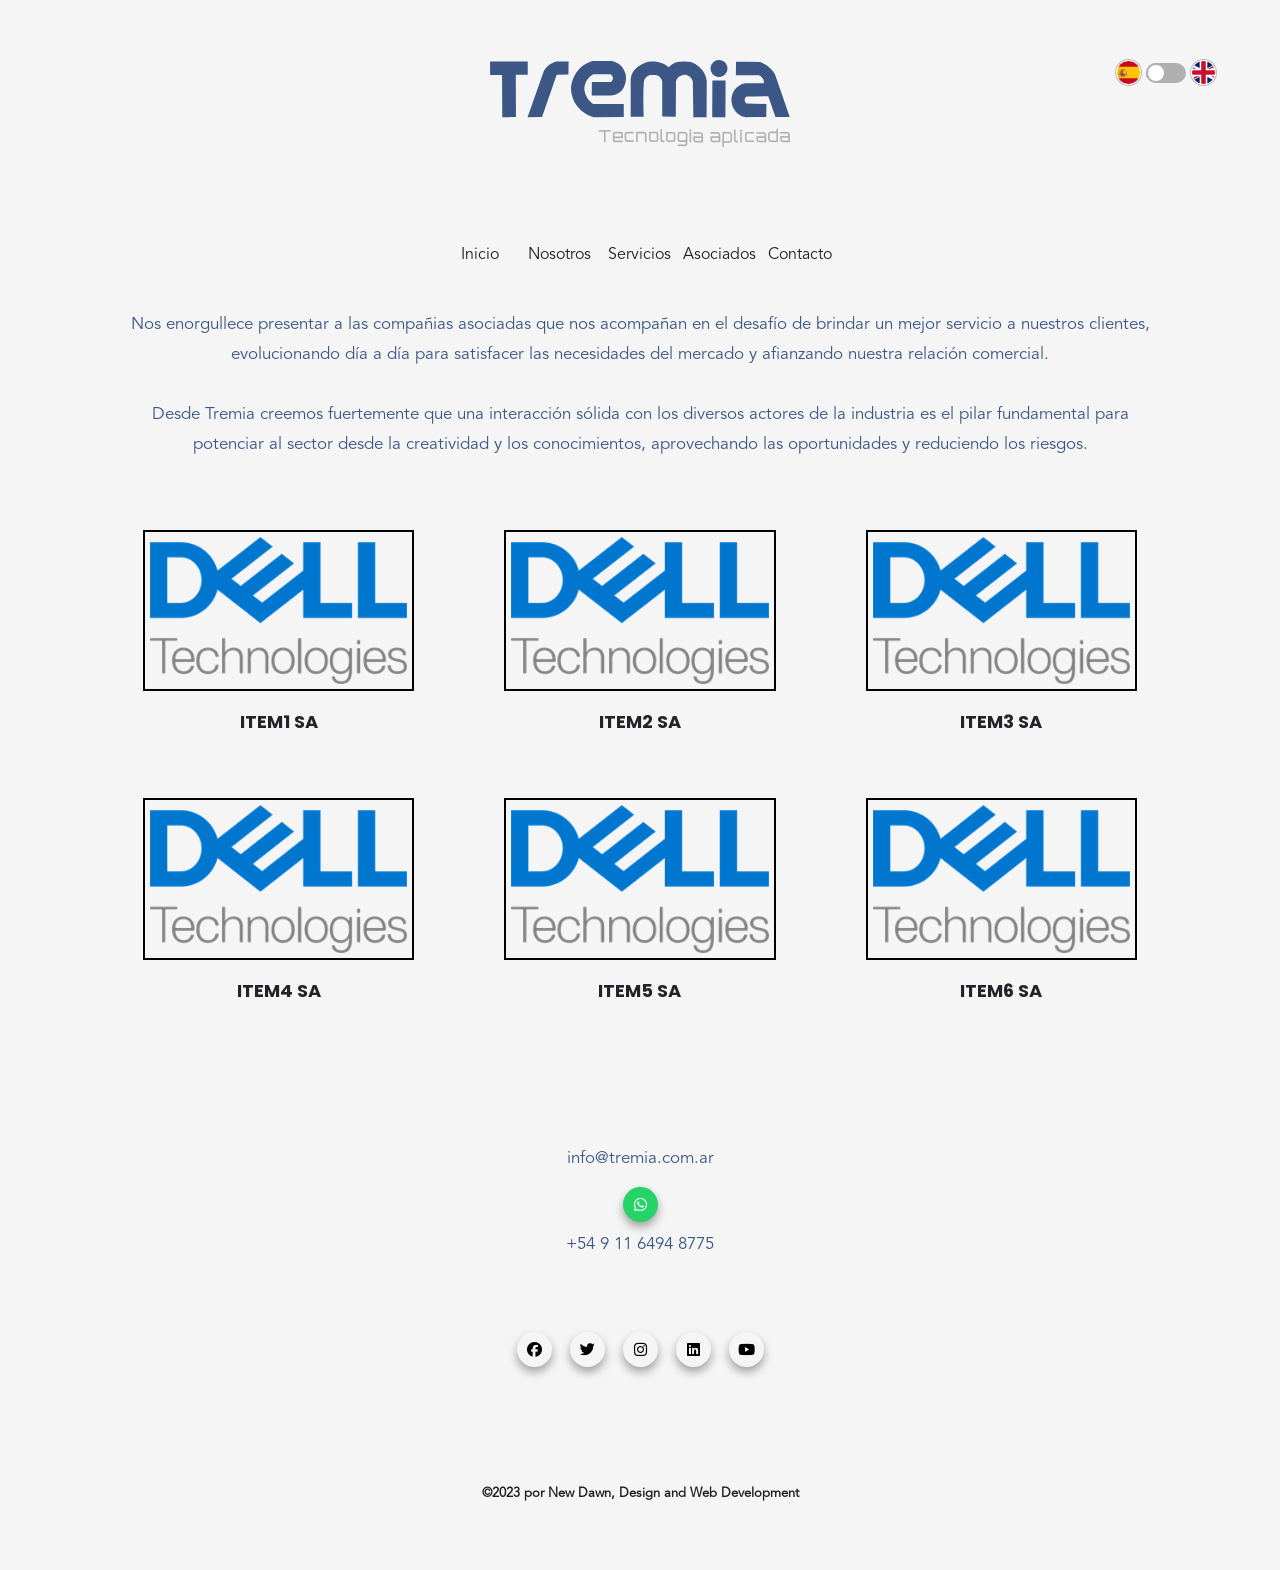
==== html/asociados.html @ 98873685 "first commit" ====
<!DOCTYPE html>
<html lang="en">
<head>
    <meta charset="UTF-8">
    <meta name="viewport" content="width=device-width, initial-scale=1.0">
    <link href="https://cdn.jsdelivr.net/npm/bootstrap@5.3.2/dist/css/bootstrap.min.css" rel="stylesheet" integrity="sha384-T3c6CoIi6uLrA9TneNEoa7RxnatzjcDSCmG1MXxSR1GAsXEV/Dwwykc2MPK8M2HN" crossorigin="anonymous">
    <link rel="stylesheet" href="./../css/estilos.css">
    <link href="https://fonts.googleapis.com/css2?family=Poppins:wght@200&display=swap" rel="stylesheet">
    <link rel="stylesheet" href="https://cdnjs.cloudflare.com/ajax/libs/font-awesome/6.4.2/css/all.min.css">
    <title>Document</title>
</head>
<body>
    <header>
        <a href="./../index.html" class="logo"><img src="./../assets/images/logo.svg" alt="Logotipo de la compañia"></a>
        <nav>
            <ul class="navbar">
                <li><a href="./../index.html">Inicio</a></li>
                <li><a href="./nosotros.html">Nosotros</a></li>
                <li><a href="./servicios.html">Servicios</a></li>
                <li><a href="./asociados.html">Asociados</a></li>
                <li><a href="./contacto.html">Contacto</a></li>
            </ul>
            <ul class="mobile-navbar">
                <li><a href="./../index.html"><i class="fa-solid fa-house"></i></a></li>
                <li><a href="./nosotros.html"><i class="fa-solid fa-users"></i></a></li>
                <li><a href="./servicios.html"><i class="fa-solid fa-gear"></i></a></li>
                <li><a href="./asociados.html"><i class="fa-solid fa-handshake"></i></a></li>
                <li><a href="./contacto.html"><i class="fa-solid fa-circle-info"></i></a></li>
            </ul>
        </nav>
        <div class="toogle">
            <i class="es"></i>
            <input type="checkbox" class="switch">
            <i class="en"></i>
        </div>
    </header>
    <main class="partner-main">
        <section class="partner-container">
            <p class="partner-container__intro">Nos enorgullece presentar a las compañias asociadas que nos acompañan en el desafío de brindar un mejor servicio a nuestros clientes, evolucionando día a día para satisfacer las necesidades del mercado y afianzando nuestra relación comercial. <br> <br>Desde Tremia creemos fuertemente que una interacción sólida con los diversos actores de la industria es el pilar fundamental para potenciar al sector desde la creatividad y los conocimientos, aprovechando las oportunidades y reduciendo los riesgos. </p>
            <section class="partner-card">
                <article class="partner-card__item item1">
                <img class="partner-card__image" src="./../assets/images/dell-logo.png" alt="Logo de la compañia Dell Technologies">
                <h4 class="partner-card__name">ITEM1 SA</h4>
                </article>    
                <article class="partner-card__item item2">
                    <img class="partner-card__image" src="./../assets/images/dell-logo.png" alt="Logo de la compañia Dell Technologies">
                    <h4 class="partner-card__name">ITEM2 SA</h4>
                </article>
                <article class="partner-card__item item3">
                    <img class="partner-card__image" src="./../assets/images/dell-logo.png" alt="Logo de la compañia Dell Technologies">
                    <h4 class="partner-card__name">ITEM3 SA</h4> 
                </article>  
                <article class="partner-card__item item4">
                    <img class="partner-card__image" src="./../assets/images/dell-logo.png" alt="Logo de la compañia Dell Technologies">
                    <h4 class="partner-card__name">ITEM4 SA</h4>
                </article>
                <article class="partner-card__item item5">
                    <img class="partner-card__image" src="./../assets/images/dell-logo.png" alt="Logo de la compañia Dell Technologies">
                    <h4 class="partner-card__name">ITEM5 SA</h4>
                </article>   
                <article class="partner-card__item item6">
                    <img class="partner-card__image" src="./../assets/images/dell-logo.png" alt="Logo de la compañia Dell Technologies">
                    <h4 class="partner-card__name">ITEM6 SA</h4>
                </article>
            </section>
        </section>
    </main>
    <footer>
        <div class="social-media-container">
            <a href="http://www.outlook.com" target="_blank">info@tremia.com.ar</a>
            <div class="whatsapp-icon">
                <a href="https://web.whatsapp.com/" target="_blank"><i class="fa-brands fa-whatsapp"></i></a>
                <p>+54 9 11 6494 8775</p>
            </div>
            <div class="social-media-icons">
                <a href="http://www.facebook.com" target="_blank"><i class="fa-brands fa-facebook"></i></a>
                <a href="http://www.twitter.com" target="_blank"><i class="fa-brands fa-twitter"></i></a>
                <a href="http://www.instagram.com" target="_blank"><i class="fa-brands fa-instagram"></i></a>
                <a href="http://www.linkedin.com" target="_blank"><i class="fa-brands fa-linkedin"></i></a>
                <a href="http://www.youtube.com" target="_blank"><i class="fa-brands fa-youtube"></i></a>
            </div>
        </div>
        <div class="copyright">
            <p>©2023 por New Dawn, Design and Web Development</p>
        </div>
    </footer>
    <script src="https://cdn.jsdelivr.net/npm/bootstrap@5.3.2/dist/js/bootstrap.bundle.min.js" integrity="sha384-C6RzsynM9kWDrMNeT87bh95OGNyZPhcTNXj1NW7RuBCsyN/o0jlpcV8Qyq46cDfL" crossorigin="anonymous"></script>
</body>
</html>
---- css/estilos.css ----
@font-face {
    font-family: avenir;
    src: url(../assets/fonts/avenir_ff/AvenirLTStd-Book.otf);
}

* {
    box-sizing: border-box;
    margin: 0;
    padding: 0;
    text-decoration: none;
    list-style: none;
}

html {
    font-size: 62.5%;
}

body {
    display: flex;
    flex-direction: column;
    gap: 40px;
    background-color: whitesmoke;
}

/*Comienzo Header*/

header {
    width: 90vw;
    height: 30vh;
    margin: 0 auto;
    display: grid;
    grid-template-columns: 2fr 1fr;
    grid-template-rows: 1fr 2fr 4fr;
    grid-template-areas:
    ". ."
    ". toogle"
    "logo logo"
}

.logo {
    grid-area: logo;
    place-self: start center;
    display: flex;
    justify-content: center;
    align-items: center;
}

.logo img {
    width: 80%;
}

    /* inicio navbar*/


.navbar {
    display: none;
}

.navbar li {
    width: 80px;
    height: 30px;
    display: flex;
}

.navbar li a {
    display: flex;
    justify-content: center;
    align-items: center;
    width: 100%;
    height: 100%;
    font-family: avenir;
    font-size: 1.5rem;
    color: #1e1e1e;
    text-decoration: none;
}


.navbar li a:hover {
    border: 2px solid #3c5784;
    background-color: #3c5784;
    border-radius: 0.3em;
    color: #fff;
}

.navbar li a:active {
    color:#b0b0b0;
}

.mobile-navbar {
    width: 100vw;
    position: fixed;
    z-index: 2;
    left: 0;
    bottom: 0;
    margin: 0;
    display: flex;
    justify-content: space-between;
    align-items: center;
    padding: .8em;
    background-color: #3c5784;
    border-radius: 0.5em 0.5em 0px 0px;
}


.mobile-navbar li {
    width: 40px;
    height: 30px;
    display: flex;
    gap: 10px;
}

.mobile-navbar li a {
    display: flex;
    justify-content: center;
    align-items: center;
    width: 100%;
    height: 100%;
    font-family: avenir;
    font-size: 2rem;
    color: whitesmoke;
    text-decoration: none;
}

.mobile-navbar li a:hover {
    color: #b0b0b0;
}

    /* fin navbar*/

    /* inicio switch idioma*/

.toogle {
    display: flex;
    justify-content: center;
    align-items: center;
    gap: 2.5px;
    grid-area: toogle;
    place-self: start end;
}

.toogle .es, .toogle .en{
    /*width: 35px;
    height: 35px;*/
    width: 17.5px;
    height: 17.5px;
    border-radius: 100%;
    border: 1px solid #fff;
    background-size: cover;
    background-position: center;
    background-repeat: no-repeat;
    box-shadow: 0px 0px 0px 1px rgba(0, 0, 0, 0.25)
}

.toogle .es {
    background-image: url(../assets/icons/bandera-españa.svg);
}

.toogle .en {
    background-image: url(../assets/icons/bandera-reino-unido.svg);
}

.toogle .switch {
    position: relative;
    /*width: 50px;
    height: 25px;*/
    width: 25px;
    height: 12.5px;
}

.switch:before {
    content: '';
    position: absolute;
    /*width: 50px;
    height: 25px;*/
    width: 25px;
    height: 12.5px;
    background-color: #b0b0b0;
    border-radius: 25px;
}

.switch:after {
    content: '';
    position: absolute;
    /*width: 25px;
    height: 25px;*/
    width: 12.5px;
    height: 12.5px;
    background-color: #fff;
    border-radius: 25px;
    border: 2px solid #b0b0b0;
    box-sizing: border-box;
    transition: 0.25s;
}

.switch:checked:after {
    /*left: 25px;*/
    left: 12.5px;
    border: 2px solid #b0b0b0;
}

.switch:checked:before {
    background-color: #b0b0b0;
}
    /*fin switch idioma*/

/*Fin Header*/

/*Inicio Main Index*/

.home-main {
    display: flex;
    flex-direction: column;
    gap: 150px;
}

    /*inicio banner*/
.banner {
    width: 100%;
    height: 67.5vh;
    display: flex;
    justify-content: end;
    align-items: center;
    background-image: url(/assets/images/automatizacion.jpg);
    background-size: cover;
    background-position: center;
    background-repeat: no-repeat;
}


.banner p {
    width: 200px;
    height: 150px;
    display: flex;
    justify-content: center;
    align-items: center;
    font-family: 'Poppins', sans-serif;
    font-size: 2.2rem;
    font-weight: 700;
    letter-spacing: 0.1rem;
    color: #fff;
    line-height: 4rem;
    padding: 0.3em;

}
    /*fin banner*/

    /*inicio service*/

.service {
    width: 90vw;
    display: grid;
    margin: 0 auto;
    gap: 50px;
}

.service h2 {
    font-family: 'Poppins', sans-serif;
    font-size: 2rem;
    font-weight: bold;
    letter-spacing: 0.3rem;
    color: #3c5784;
    text-align: center;
    padding: 0.25em;
}

.service-container {
    display: grid;
    grid-auto-rows: 36rem;
    grid-template-columns: repeat(auto-fit, min(26rem));
    place-content: center;
    gap: 50px;
}

.service-container article {
    display: flex;
    position: relative;
    width: 260px;
    height: 360px;
    border-radius: 16px;
    background-size: cover;
    background-repeat: no-repeat;
}

.service-container .engineering {
    background-image: url(/assets/images/plano.jpg);
    background-position: -250px 20px;
}


.service-container .automation {
    background-image: url(/assets/images/automatizacion.jpg);
    background-position: -200px 70px;
}

.service-container .ethernet {
    background-image: url(/assets/images/ethernet.jpg);
    background-position: -200px 120px;
}

.service-container .datacenter {
    background-image: url(/assets/images/datacenter.jpg);
    background-position: -140px 0px;
}

.service-container .hardware {
    background-image: url(/assets/images/hardware.jpg);
    background-position: -250px 0px;
}

.service-container .software {
    background-image: url(/assets/images/software.jpg);
    background-position: -300px 50px;
}

.service-container .background {
    width: 100%;
    height: 100%;
    border-radius: 16px;
    background: linear-gradient(180deg, #cdcdcd 20%, #e6e6e6 45%, #ffffff00 100%);
    
}

.service-container article .icon {
    position: absolute;
    top: 30px;
    width: 100%;
    height: auto;
    display: flex;
    flex-direction: column;
    justify-content: start;
    align-items: center;
    gap: 16px;
    border-radius: 8px;
}

.service-container article .icon img {
    width: 80px;
    height: 80px;
    background-size: cover;
    background-position: center;
    background-repeat: no-repeat;
    filter: invert(34%) sepia(5%) saturate(4446%) hue-rotate(179deg) brightness(92%) contrast(93%);
}

.service-container article .icon h3 {
    width: 80%;
    font-family: avenir;
    font-size: 1.8rem;
    font-weight: bold;
    letter-spacing: 0.2rem;
    color: #1e1e1e;
    text-align: center;
}

    /*fin service*/

    /*inico project*/

.project {
    width: 90vw;
    margin: 0 auto;
    display: flex;
    flex-direction: column;
    align-items: center;
    gap: 50px;
}

.project h2 {
    font-family: 'Poppins', sans-serif;
    font-size: 2rem;
    font-weight: bold;
    letter-spacing: 0.3rem;
    color: #3c5784;
    text-align: center;
    padding: 0.25em;
}

.project .video-container {
    width: 100%;
    display: flex;
    justify-content: center;
    align-items: center;
    flex-wrap: wrap;
    gap: 70px;
    /*background-color: #e6e6e6;*/
    /*padding: 10px 10px;*/
    border-radius: 7px;
}

.project .video-container article {
    width: 100%;
    display: flex;
    flex-direction: column;
    justify-content: center;
    align-items: center;
    gap: 10px;
    
    background-color: #333333;
    border-radius: 20px;
}


.project .video-container article iframe {
    width: 100%;
    height: 220px;
    border-radius: 8px;
    opacity: 1;
}

.project .video-container article p {
    font-family: avenir;
    font-size: 1.5rem;
    line-height: 2.5rem;
    padding: 0.6em;
    color: #fff;
    text-align: justify;
    opacity: 0.8;
}

    /*fin project*/

    /*inicio location*/

.location {
    width: 100%;
    display: flex;
    flex-direction: column;
    justify-content: center;
    align-items: center;
    gap: 50px;
}

.location h2 {
    font-family: 'Poppins', sans-serif;
    font-size: 2rem;
    font-weight: bold;
    letter-spacing: 0.3rem;
    color: #3c5784;
    padding: 0.25em;
}

.location iframe {
    width: 100%;
}

    /*fin location*/

/*Fin Main Index*/

/*Inicio Main Nosotros*/

.about-main {
    display: flex;
    flex-direction: column;
    justify-content: center;
    align-items: center;
    background-color: whitesmoke;
}

.about {
    width: 80vw;
    display: flex;
    flex-direction: column;
    gap: 3em;
    justify-content: center;
    align-items: center;
}

.about__title {
    font-family: avenir;
    font-size: 1.8rem;
    letter-spacing: 0.1rem;
    line-height: 3rem;
    text-align: center;
    color: #3c5784;
}

.about__text {
    font-family: avenir;
    font-size: 1.5rem;
    line-height: 3rem;
    text-align: center;
    color: #3c5784;
}

.about__card {
    display: flex;
    flex-direction: row;
    justify-content: center;
    align-items: center;
    flex-wrap: wrap;
    margin-top: 3em;
    gap: 5em;
}

.about__card .about-card__wrapper {
    width: 28em;
    display: flex;
    flex-direction: column;
    flex-wrap: wrap;
    border-radius: 2.5em;
    background-color: #fff;
    box-shadow: .7em .7em .3em 0em rgba(0,0,0,0.75);
}

.about-card__wrapper .about-card__head,
.about-card__wrapper .about-card__body {
    display: flex;
    flex-direction: column;
    justify-content: center;
    align-items: center;
    padding: 2.5em 2em;
}

.about-card__wrapper .about-card__head {
    position: relative;
}

.about-card__wrapper .about-card__body {
    gap: 2em;
}

.about-card__head .about-card__image {
    position: relative;
    height: 15em;
    width: 15em;
    border-radius: 50%;
    background: #fff;
    padding: 0.3em;
}

.about-card__head .about-card__image img {
    width: 100%;
    height: 100%;
    object-fit: cover;
    object-position: center;
    border-radius: 50%;
    border: .4em solid #019aa2;
}

.about-card__body .about-card__name {
    font-family: avenir;
    font-size: 1.8rem;
    font-weight: 500;
    color: #333;
}

.about-card__body .about-card__position {
    font-family: avenir;
    font-size: 1.8rem;
    font-weight: bold;
    color: #333;
    
}

.about-card__body .about-card__description {
    width: 100%;
    font-family: avenir;
    font-size: 1.4rem;
    font-weight: 500;
    color: #707070;
    text-align: center;
    line-height: 3rem;
    padding: .1em;
    border-bottom: 0.2em solid #c7c7c7;
    border-top: 0.2em solid #c7c7c7;
}

.about-card__head .about-card__overlay {
    position: absolute;
    top: 0;
    left: 0;
    width: 100%;
    height: 100%;
    background-color: #019aa2;
    border-radius: 2.5em 2.5em 0 2.5em;
}

.about-card__head .about-card__overlay::before,
.about-card__head .about-card__overlay::after {
    content: '';
    position: absolute;
    right: 0;
    bottom: -40px;
    width: 40px;
    height: 40px;
    background-color: #019aa2;
}

.about-card__head .about-card__overlay::after {
    border-radius: 0 2.5em 0 0;
    background-color: #fff;
}


/*FIn Main Nosotros*/

/*Inicio Main Servicios*/

.service-card {
    width: 100vw;
    height: auto;
    display: flex;
    flex-direction: column;
    gap: 4em;
}

.service-card .service-card__article {
    display: flex;
    flex-direction: column;
    gap: 1.5em;
}

.service-card__article .service-card__image {
    width: 100%;
    height: 300px;
    display: flex;
    justify-content: center;
    align-items: start;
    background-size: cover;
    background-position: center;
    background-repeat: no-repeat;
}

.service-card__image .service-card__title {
    width: 100%;
    font-family: 'Poppins', sans-serif;
    font-size: 1.5rem;
    letter-spacing: 0.15rem;
    padding: 0.3em;
    text-align: center;
    background-color: rgb(1, 1, 1, 0.5);
    color: #fff;
}

.engineering .service-card__image {
    background-image: url(./../assets/images/plano.jpg);
}

.automation .service-card__image {
    background-image: url(./../assets/images/automatizacion.jpg);
}

.ethernet .service-card__image {
    background-image: url(./../assets/images/ethernet.jpg);
}

.datacenter .service-card__image {
    background-image: url(./../assets/images/datacenter.jpg);
}

.hardware .service-card__image {
    background-image: url(./../assets/images/hardware.jpg);
}

.software .service-card__image {
    background-image: url(./../assets/images/software.jpg);
}


.service-card__article .service-card__body {
    width: 100%;
    display: flex;
    flex-direction: column;
    justify-content: space-between;
    align-items: center;
    gap: 2em;
    padding: 1em 1em;
}


.service-card__body .service-card__description {
    font-family: avenir;
    font-size: 1.3rem;
    letter-spacing: 0.15rem;
    line-height: 1.8rem;
    text-align: center;
}

.service-card__body .service-card__detail {
    width: 100%;
    display: grid;
    grid-template-columns: 1fr 1fr;
    gap: 4px;
    margin-bottom: 0;
    padding-left: 0;
}

.service-card__body .service-card__detail li {
    display: flex;
    justify-content: center;
    align-items: center;
    font-family: avenir;
    font-size: 1.5rem;
    background-color: #b0b0b0;
    color: #ffffff;
    border-radius: 0.5em;
    padding: 0.55em;
    text-align: center;  
}

/*Fin Main Servicios*/

/*Inicio Main Asociados*/

.partner-main {
    display: flex;
    flex-direction: column;
    justify-content: center;
    align-items: center;
}

.partner-container {
    width: 80vw;
    height: auto;
    display: flex;
    flex-direction: column;
    justify-content: center;
    align-items: center;
    gap: 6em;
}

.partner-container__intro {
    font-family: avenir;
    font-size: 1.5rem;
    line-height: 3rem;
    color: #3c5784;
    text-align: center;
}

.partner-card {
    width: 100%;
    display: flex;
    flex-direction: column;
    justify-content: center;
    align-items: center;
    gap: 6em;
}

.partner-card .partner-card__item {
    width: 90%;
    display: flex;
    flex-direction: column;
    gap: 2em;
}

.partner-card .partner-card__image {
    width: 100%;
    border: 0.2em solid black;
    padding: 0.5em;
}

.partner-card .partner-card__name {
    font-family: 'Poppins', sans-serif;
    font-size: 1.8rem;
    font-weight: bold;
    text-align: center;
}

/*Fin Main Asociados*/

/*Inicio Main Contacto*/

.form-container {
    width: 90vw;
    display: flex;
    flex-direction: column;
    align-items: center;
    margin: 0 auto;
    background-color: #343434;
    color: #fff;
}

.form-container .form-container__title {
    display: flex;
    align-self: flex-start;
    font-family: 'Poppins', sans-serif;
    font-size: 1.7rem;
    letter-spacing: 0.066667em;
    padding: 0.5em 0.666667em;
}

.form-container .form-container__wrapper {
    width: 100%;
    display: flex;
    flex-direction: column;
    flex-wrap: wrap;
    padding: 1.25em;
    font-family: 'Poppins', sans-serif;
}

.contact-form {
    width: 100%;
    display: flex;
    flex-direction: column;
    justify-content: center;
    align-items: center;
    gap: 1.5em;
    font-size: 1.3rem;
    font-weight: bold;
    padding: 1em;
    color: #00276c;
    background-color: #b0b0b0;
    box-shadow: 0 0 20px 0 rgba(255, 255, 255, .3);
}

.contact-form__form {
    width: 100%;
    display: flex;
    flex-direction: column;
    gap: 2.5em;
}

.contact-form__form div {
    width: 100%;
    display: flex;
    flex-direction: column;
    justify-content: space-between;
}

.contact-form__form input,
.contact-form__form select,
.contact-form__form textarea {
    border: none;
    padding: 0.7em;
    background: none;
    outline: 0;
    border-bottom: 1px solid #3c5784;
    color: #fff;
    font-family: avenir;
    font-size: 1.2rem;
    letter-spacing: 0.1rem;
}

.contact-form__form option {
    color: #222222;
}

.contact-form__button button {
    display: flex;
    justify-content: center;
    align-items: center;
    font-family: 'Poppins', sans-serif;
    font-size: 1.2rem;
    font-weight: bold;
    padding: .8em 2em;
    background: #3c5784;
    color: #fff;
    text-transform: uppercase;
    letter-spacing: 0.1rem;
    border: none;
    cursor: pointer;
}

.contact-info {
    width: 100%;
    display: flex;
    flex-direction: column;
    gap: 2em;
    background-color: #000;
    box-shadow: 0 0 2em 0 rgba(255, 255, 255, .3);
    font-size: 1.3rem;
    letter-spacing: 0.1rem;
    padding: 1em 0.5em;
}

.contact-info .contact-info__title {
    font-size: 1.5rem;
    font-weight: bold;
}

.contact-info .contact-info__info {
    display: flex;
    flex-direction: column;
    justify-content: space-between;
    gap: 0.8em;
    font-size: 1.2rem;
    color: #ffffff;
    margin-bottom: 0;
    padding-left: 0;
}

.contact-info .contact-info__text {
    color: #ffffff;
    line-height: 2.5rem;
    text-align: left;
}

/*FIn Main Contacto*/

/*Inicio Footer*/

footer {
    display: flex;
    margin: 100px 0px;
    flex-direction: column;
    justify-content: center;
    align-items: center;
    gap: 60px;
}

.social-media-container {
    max-width: 320px;
    width: auto;
    display: flex;
    flex-direction: column;
    gap: 15px;
}

.social-media-container a,
.social-media-container p {
    font-family: avenir;
    font-size: 1.4rem;
    color: #3c5784;
    text-align: center;
    text-decoration: none;
}


.social-media-icons {
    display: flex;
    flex-direction: row;
    justify-content: space-between;
    align-items: center;
    gap: 18px;
    margin: 50px 0px;
}

.whatsapp-icon {
    display: flex;
    flex-direction: column;
    justify-content: center;
    align-items: center;
    gap: 10px;
}

.social-media-icons a,
.whatsapp-icon a {
    width: 25px;
    height: 25px;
    display: flex;
    justify-content: center;
    align-items: center;
    text-decoration: none;
}

.social-media-icons a i,
.whatsapp-icon a i {
    display: flex;
    justify-content: center;
    align-items: center;
    font-size: 1.3rem;
    color: black;
    border-radius: 50%;
    padding: 15px;
    box-shadow: 0px 5px 10px rgb(0,0,0,.35);
    transition: all .3s ease;
}

.whatsapp-icon a i {
    color: white;
    background-color: #25D366;
}

.fa-brands {
    width: 100%;
    height: 100%;
}

.fa-whatsapp:hover {
    background-color: #25D366;
    box-shadow: 0 0 15px #25D366,
                0 0 45px #25D366,
                0 0 75px #25D366,
                0 0 115px #25D366;
    color: white;
    transform: scale(1.2);
}

.fa-facebook:hover {
    background-color: #3b5998;
    box-shadow: 0 0 15px #3b5998,
                0 0 45px #3b5998,
                0 0 75px #3b5998,
                0 0 115px #3b5998;
    color: white;
    transform: scale(1.2);

}

.fa-twitter:hover {
    background-color: #00acee;
    box-shadow: 0 0 15px #00acee,
                0 0 45px #00acee,
                0 0 75px #00acee,
                0 0 115px #00acee;
    color: white;
    transform: scale(1.2);
}

.fa-instagram:hover {
    background: linear-gradient(45deg, rgba(254,218,117,0.8) 0%, rgba(250,126,30,0.8) 25%, rgba(214,41,118,0.8) 50%, rgba(150,47,191,0.8) 75%, rgba(79,91,213,0.8) 100%);
    box-shadow: 0px 0 15px rgba(254,218,117,0.8),
                0px 0 45px rgba(250,126,30,0.8),
                0px 0 75px rgba(214,41,118,0.8),
                0px 0 115px rgba(150,47,191,0.8);
    color: white;
    transform: scale(1.2);
}

.fa-linkedin:hover {
    background-color: #0e76a8;
    box-shadow: 0 0 15px #0e76a8,
                0 0 45px #0e76a8,
                0 0 75px #0e76a8,
                0 0 115px #0e76a8;
    color: white;
    transform: scale(1.2);
}

.fa-youtube:hover {
    background-color: #c4302b;
    box-shadow: 0 0 15px #c4302b,
                0 0 45px #c4302b,
                0 0 75px #c4302b,
                0 0 115px #c4302b;
    color: white;
    transform: scale(1.2);
}

.copyright {
    font-family: avenir;
    font-size: 1.2rem;
    color: #1e1e1e;
    font-weight: bold;
    padding: 0.5em 0em;
}

/*Fin Footer*/

/*Inicio Media Query 768px*/

@media (min-width: 768px) {

    header {
        display: grid;
        grid-template-columns: 1fr 3fr 1fr;
        grid-template-rows: 2fr 5fr 2fr;
        grid-template-areas:
        ". . ."
        ". logo toogle"
        ". navbar ."
    }

    .logo {
        grid-area: logo;
    }

    .logo img {
        width: 90%;
    }

    .toogle {
        grid-area: toogle;
        gap: 5px;
    }

    .toogle .es, .toogle .en {
        width: 25px;
        height: 25px;
    }

    .toogle .switch {
        width: 40px;
        height: 20px;
    }

    .switch:before {
        width: 40px;
        height: 20px;
        border-radius: 40px;
    }

    .switch:after {
        width: 20px;
        height: 20px;
        border-radius: 20px;
    }

    .switch:checked:after {
        left: 20px;
    }

    nav {
        display: grid;
        grid-area: navbar;
    }
    
    .navbar {
        display: flex;
        place-self: end center;
        margin-bottom: 0;
        padding: 0;
    }
    
    .mobile-navbar {
        display: none;
    }

    .banner p {
        width: 300px;
        font-size: 2.8rem;
        line-height: 5rem;
    }

    .service h2, .project h2, .location h2 {
        font-size: 3rem;
    }

    .project .video-container {
        flex-wrap: nowrap;
    }

    .service-card__image .service-card__title {
        font-size: 1.75rem;
    }

    .service-card__body .service-card__description {
        font-size: 1.5rem;
    }

    .service-card__body .service-card__detail {
        grid-template-columns: repeat(3, 1fr);
    }

    .partner-card {
        display: grid;
        grid-template-columns: 1fr 1fr;
    }

    .form-container .form-container__wrapper {
        display: grid;
        grid-template-columns: 1fr 0.5fr;
    
    }


    .contact-form .contact-form__form {
        display: grid;
        grid-template-columns: 1fr 1fr;
        grid-template-areas: 
        "name ."
        "country address"
        "mail phone"
        "affair ."
        "message message";
    }

    
    .contact-form__fullname {
        grid-area: name;
    }

    .contact-form__address {
        grid-area: address;
    }

    .contact-form__country {
        grid-area: country;
    }

    .contact-form__email {
        grid-area: mail;
    }

    .contact-form__phone {
        grid-area: phone;
    }

    .contact-form__affair {
        grid-area: affair;
    }

    .contact-form__message {
        grid-area: message;
    }


    footer {
        margin-bottom: 50px;
    }

    .social-media-icons a,
    .whatsapp-icon a {
        width: 35px;
        height: 35px;
    }

    .social-media-icons a i,
    .whatsapp-icon a i {
        font-size: 1.5rem;
    }

    .social-media-container a,
    .social-media-container p {
        font-size: 1.7rem;
    }

    .copyright {
        font-size: 1.3rem;
    }
}   

@media (min-width: 1024px) {
    .logo img {
        width: 100%;
    }

    .navbar li a {
        font-size: 1.6rem;
    }

    .about__card {
        gap: 10em;
    }

    .partner-container__intro {
        font-size: 1.7rem;
    }

    .partner-card {
        grid-template-columns: repeat(3, 1fr);
        justify-items: center;
    }


    .service-card {
        gap: 0em;
    }

    .service-card .service-card__article {
        height: 380px;
        flex-direction: row;
    }

    .service-card .service-card__article:nth-child(even) {
        flex-direction: row-reverse;
    }

    .service-card__article .service-card__image {
        height: 100%;
    }

    .service-card__article .service-card__body {
        width: 45%;
        justify-content: center;
    }

    .service-card__body .service-card__detail {
        grid-template-columns: repeat(2, 1fr);
    }
}
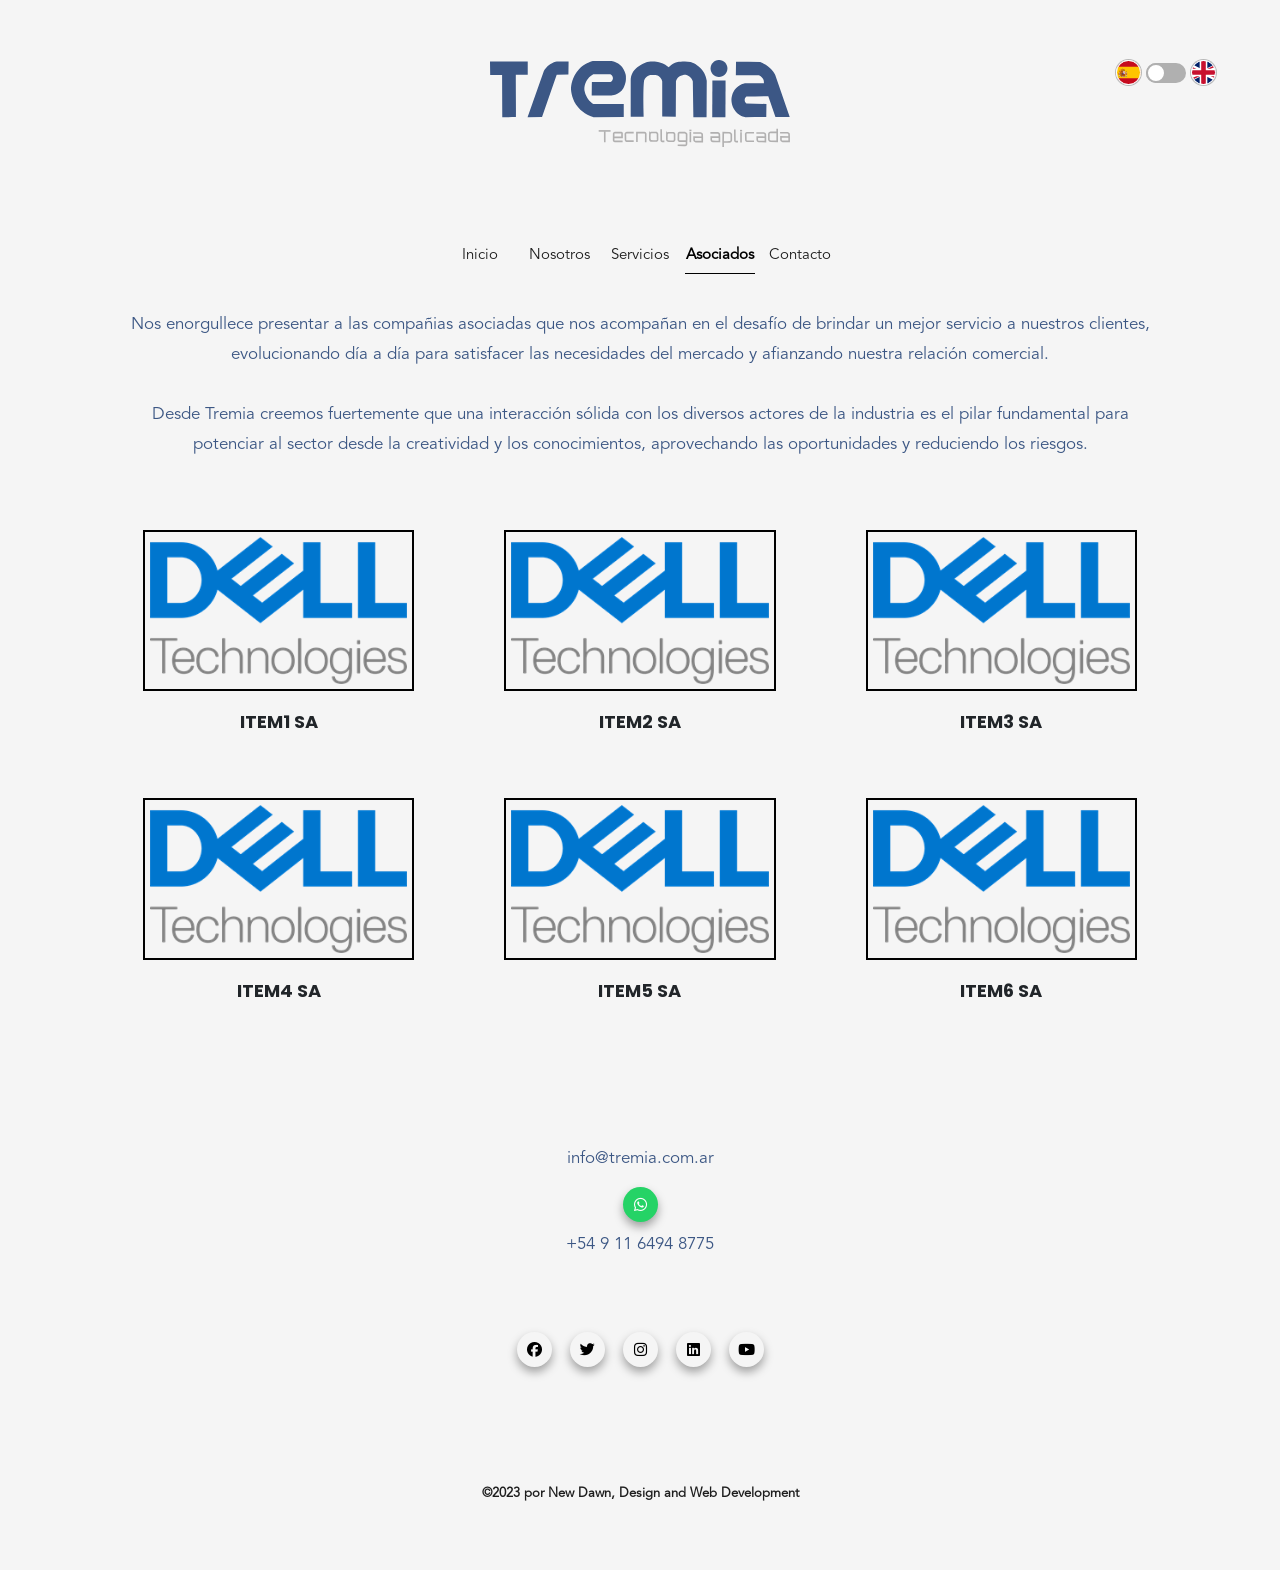
==== commit 13b34b90: "including bootstrap" ====
--- a/html/asociados.html
+++ b/html/asociados.html
@@ -13,13 +13,30 @@
     <header>
         <a href="./../index.html" class="logo"><img src="./../assets/images/logo.svg" alt="Logotipo de la compañia"></a>
         <nav>
-            <ul class="navbar">
+            <!--<ul class="navbar">
                 <li><a href="./../index.html">Inicio</a></li>
                 <li><a href="./nosotros.html">Nosotros</a></li>
                 <li><a href="./servicios.html">Servicios</a></li>
                 <li><a href="./asociados.html">Asociados</a></li>
                 <li><a href="./contacto.html">Contacto</a></li>
-            </ul>
+            </ul>-->
+            <ul class="nav nav-underline nav-btsp">
+                <li class="nav-item nav-item-btsp">
+                  <a class="nav-link nav-link-btsp" href="./../index.html">Inicio</a>
+                </li>
+                <li class="nav-item nav-item-btsp">
+                  <a class="nav-link nav-link-btsp" href="./nosotros.html">Nosotros</a>
+                </li>
+                <li class="nav-item nav-item-btsp">
+                  <a class="nav-link nav-link-btsp" href="./servicios.html">Servicios</a>
+                </li>
+                <li class="nav-item nav-item-btsp">
+                  <a class="nav-link nav-link-btsp active" aria-current="page" href="./asociados.html">Asociados</a>
+                </li>
+                <li class="nav-item nav-item-btsp">
+                  <a class="nav-link nav-link-btsp" href="./contacto.html">Contacto</a>
+                </li>
+              </ul>
             <ul class="mobile-navbar">
                 <li><a href="./../index.html"><i class="fa-solid fa-house"></i></a></li>
                 <li><a href="./nosotros.html"><i class="fa-solid fa-users"></i></a></li>
--- a/css/estilos.css
+++ b/css/estilos.css
@@ -214,7 +214,7 @@
 }
 
     /*inicio banner*/
-.banner {
+/*.banner {
     width: 100%;
     height: 67.5vh;
     display: flex;
@@ -240,8 +240,33 @@
     color: #fff;
     line-height: 4rem;
     padding: 0.3em;
-
-}
+}*/
+
+.carousel {
+    height: 67.5vh;
+}
+
+.carousel-container {
+    height: 100%;
+}
+
+.carousel-item-container {
+    height: 100%;
+}
+
+.carousel-img {
+    height: 100%;
+}
+
+.carousel-button {
+    opacity: 1;
+}
+
+.carousel-button-icon {
+    width: 35px;
+    height: 35px;
+}
+
     /*fin banner*/
 
     /*inicio service*/
@@ -282,8 +307,8 @@
 }
 
 .service-container .engineering {
-    background-image: url(/assets/images/plano.jpg);
-    background-position: -250px 20px;
+    background-image: url(/assets/images/plano2.jpg);
+    background-position: -40px 140px;
 }
 
 
@@ -303,13 +328,13 @@
 }
 
 .service-container .hardware {
-    background-image: url(/assets/images/hardware.jpg);
-    background-position: -250px 0px;
+    background-image: url(/assets/images/hardware2.jpg);
+    background-position: -180px 80px;
 }
 
 .service-container .software {
-    background-image: url(/assets/images/software.jpg);
-    background-position: -300px 50px;
+    background-image: url(/assets/images/software2.jpg);
+    background-position: -210px 80px;
 }
 
 .service-container .background {
@@ -394,18 +419,35 @@
     justify-content: center;
     align-items: center;
     gap: 10px;
-    
     background-color: #333333;
     border-radius: 20px;
 }
 
-
-.project .video-container article iframe {
-    width: 100%;
-    height: 220px;
+.project .video-container article .iframe-container {
+    position: relative;
+    width: 100%;
+    overflow: hidden;
+    padding-top: 56.25%; /* 16:9 Aspect Ratio (divide 9 by 16 = 0.5625) */
+}
+
+.project .video-container article .iframe-container iframe {
+    position: absolute;
+    width: 100%;
+    height: 100%;
+    top: 0;
+    left: 0;
+    bottom: 0;
+    right: 0;
+    border-radius: 20px 20px 0px 0px;
+}
+
+
+/*.project .video-container article iframe {
+    width: 100%;
+    height: 200px;
     border-radius: 8px;
     opacity: 1;
-}
+}*/
 
 .project .video-container article p {
     font-family: avenir;
@@ -634,7 +676,7 @@
 }
 
 .engineering .service-card__image {
-    background-image: url(./../assets/images/plano.jpg);
+    background-image: url(./../assets/images/plano2.jpg);
 }
 
 .automation .service-card__image {
@@ -650,11 +692,11 @@
 }
 
 .hardware .service-card__image {
-    background-image: url(./../assets/images/hardware.jpg);
+    background-image: url(./../assets/images/hardware2.jpg);
 }
 
 .software .service-card__image {
-    background-image: url(./../assets/images/software.jpg);
+    background-image: url(./../assets/images/software2.jpg);
 }
 
 
@@ -1038,6 +1080,13 @@
 
 /*Fin Footer*/
 
+@media (max-width: 767px) {
+
+    .nav {
+        display: none;
+    }
+}
+
 /*Inicio Media Query 768px*/
 
 @media (min-width: 768px) {
@@ -1096,12 +1145,37 @@
         grid-area: navbar;
     }
     
-    .navbar {
+    /*.navbar {
         display: flex;
         place-self: end center;
         margin-bottom: 0;
         padding: 0;
-    }
+    }*/
+
+    .nav-btsp {
+        display: flex;
+        place-self: end center;
+        margin-bottom: 0;
+        padding: 0;
+    }
+
+    .nav-item-btsp {
+        width: 70px;
+        height: 30px;
+    }
+
+    .nav-link-btsp {
+        font-family: avenir;
+        font-size: 1.5rem;
+        text-align: center;
+        color: #1e1e1e;
+    }
+    
+    .nav-link-btsp:hover {
+        color: #3c5784;
+        font-weight: 700;
+    }
+
     
     .mobile-navbar {
         display: none;
@@ -1114,7 +1188,8 @@
     }
 
     .service h2, .project h2, .location h2 {
-        font-size: 3rem;
+        font-size: 2.5rem;
+        margin-bottom: 0;
     }
 
     .project .video-container {
@@ -1220,6 +1295,10 @@
         font-size: 1.6rem;
     }
 
+    .service h2, .project h2, .location h2 {
+        font-size: 3rem;
+    }
+
     .about__card {
         gap: 10em;
     }
@@ -1259,4 +1338,6 @@
     .service-card__body .service-card__detail {
         grid-template-columns: repeat(2, 1fr);
     }
-}+}
+
+
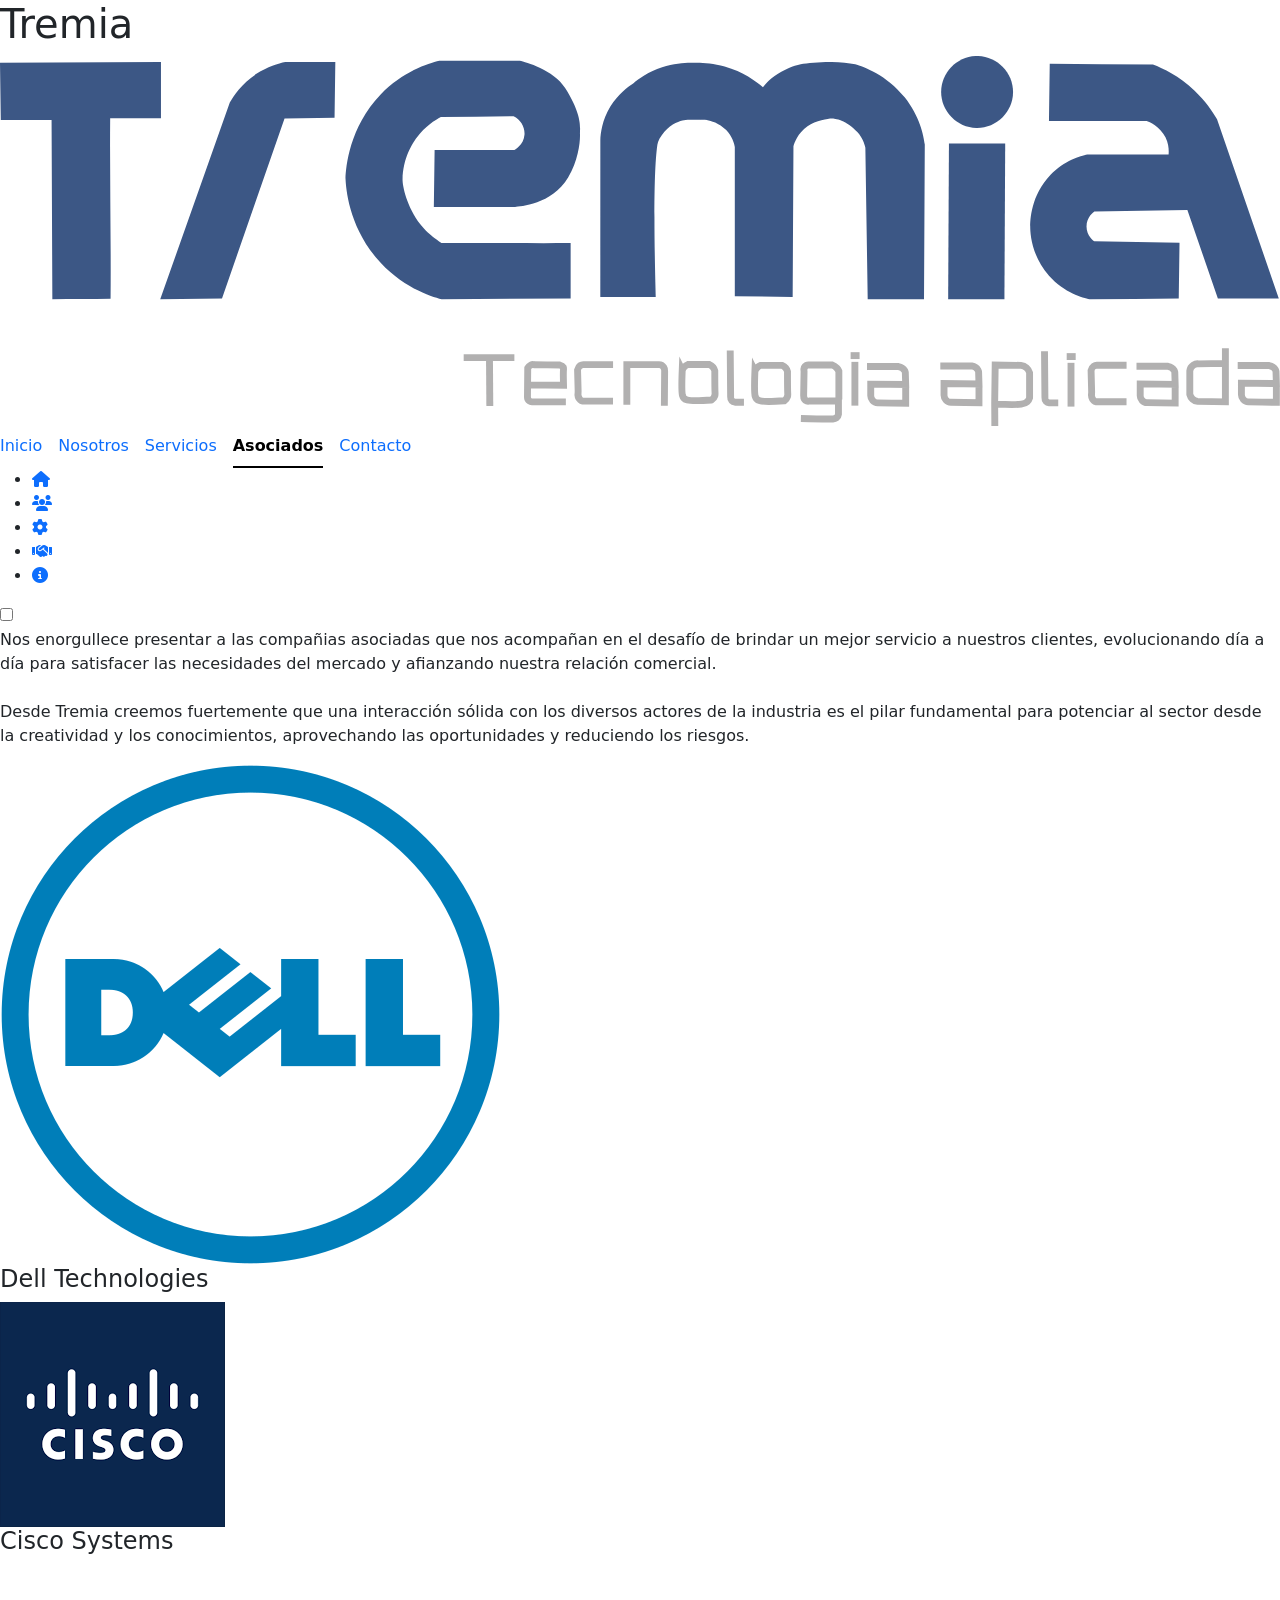
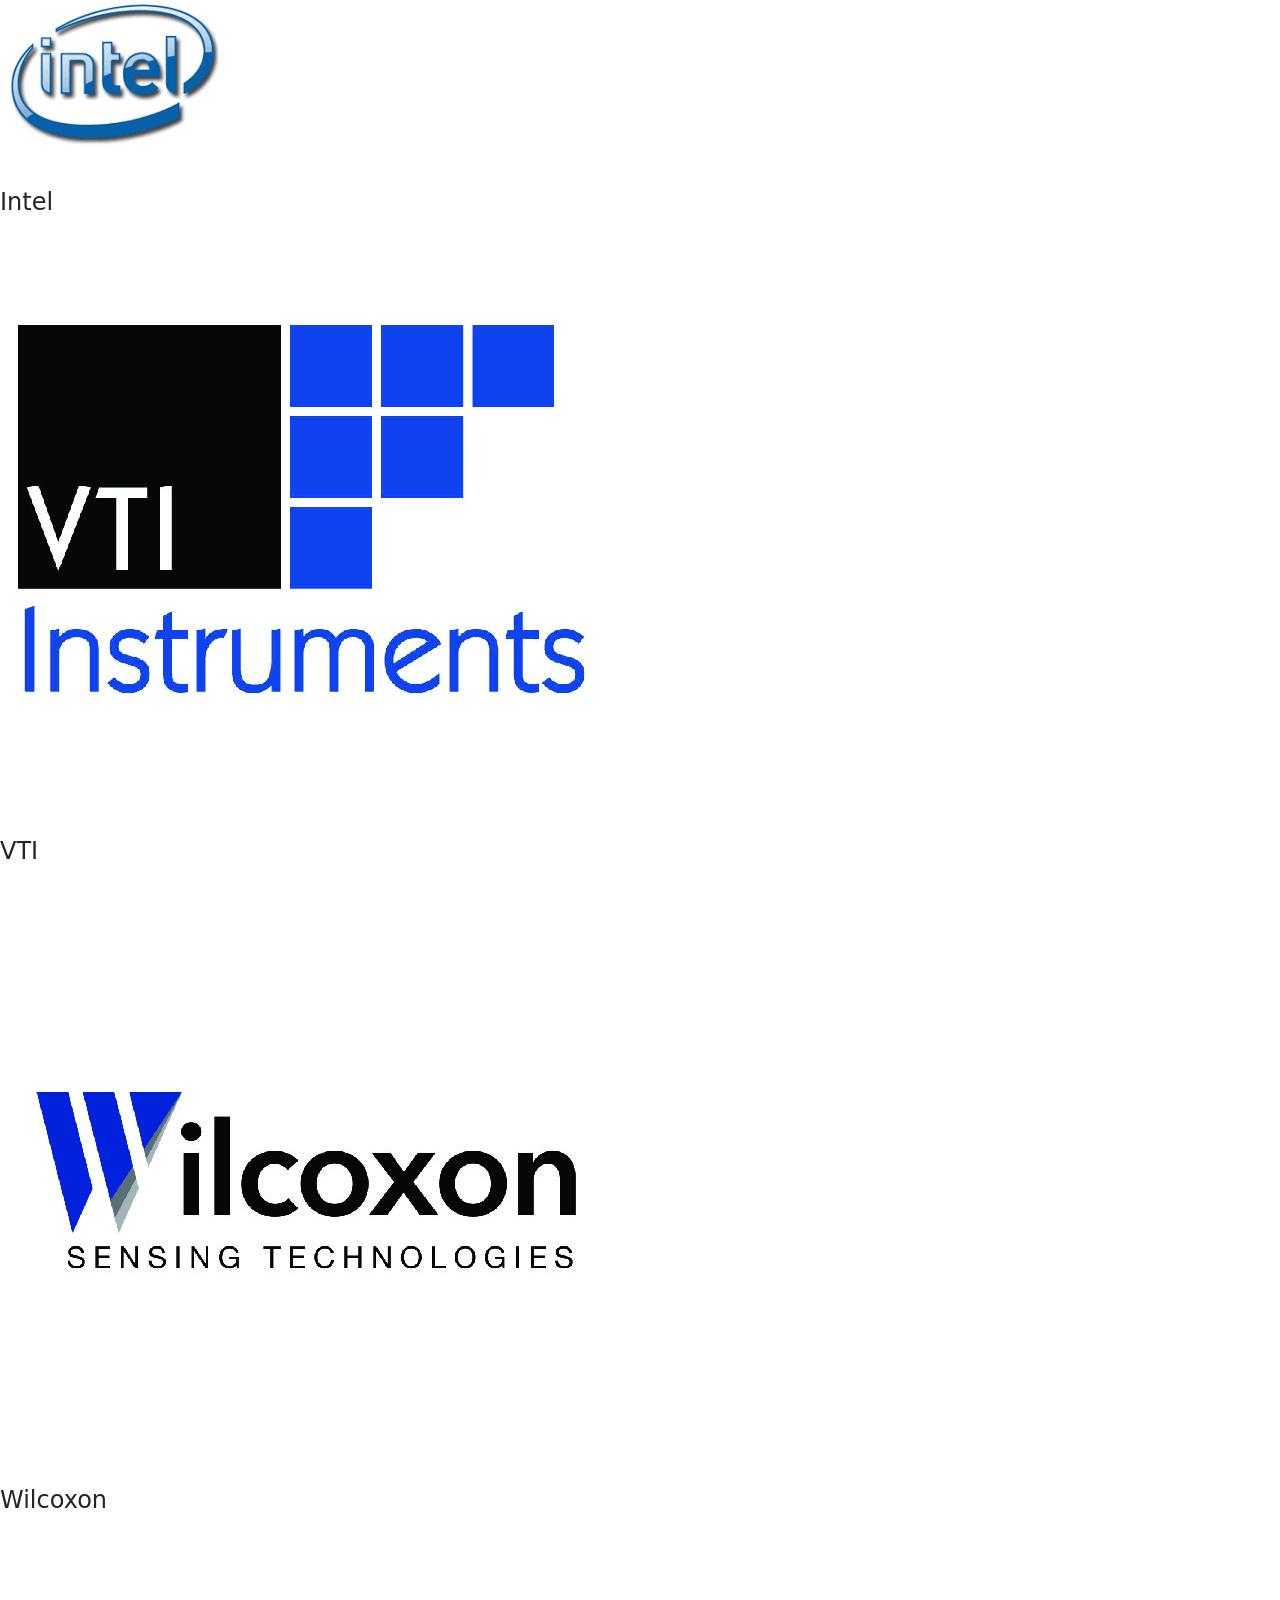
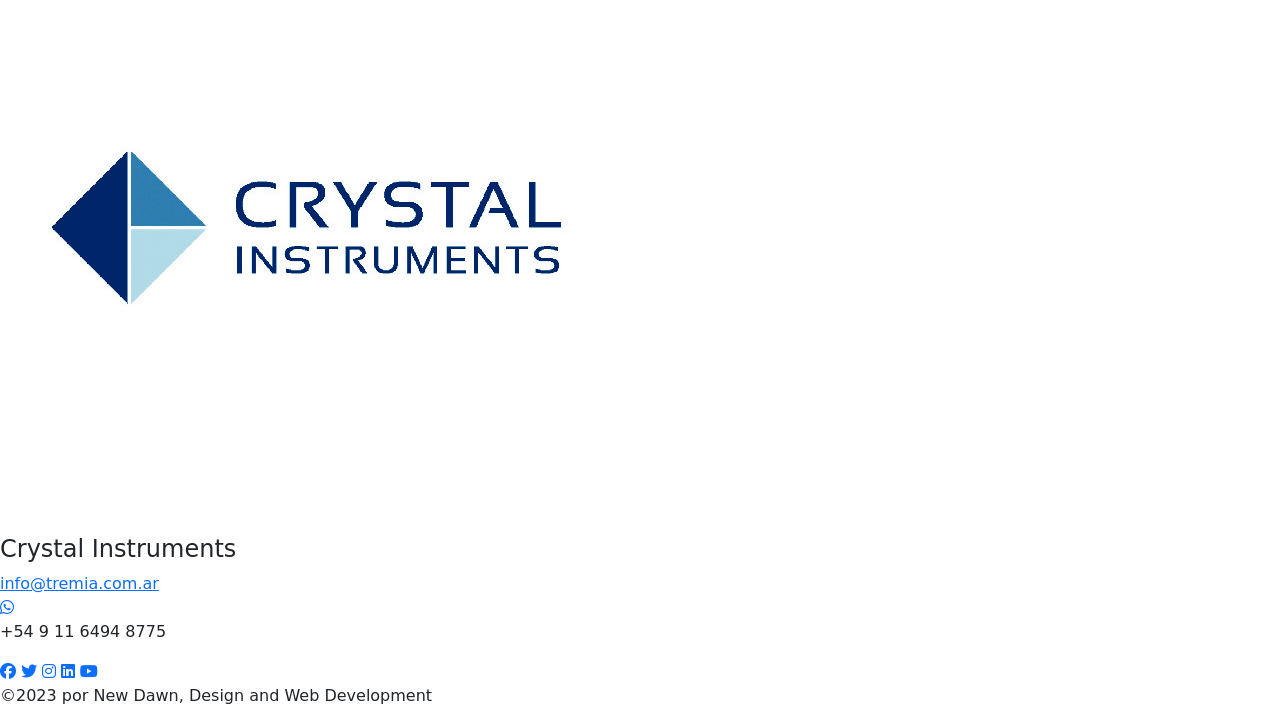
==== commit ecf5e87d: "completing SASS" ====
--- a/html/asociados.html
+++ b/html/asociados.html
@@ -4,22 +4,17 @@
     <meta charset="UTF-8">
     <meta name="viewport" content="width=device-width, initial-scale=1.0">
     <link href="https://cdn.jsdelivr.net/npm/bootstrap@5.3.2/dist/css/bootstrap.min.css" rel="stylesheet" integrity="sha384-T3c6CoIi6uLrA9TneNEoa7RxnatzjcDSCmG1MXxSR1GAsXEV/Dwwykc2MPK8M2HN" crossorigin="anonymous">
-    <link rel="stylesheet" href="./../css/estilos.css">
+    <!--<link rel="stylesheet" href="./../css/estilos.css">-->
+    <link rel="stylesheet" href="./../css/main.css">
     <link href="https://fonts.googleapis.com/css2?family=Poppins:wght@200&display=swap" rel="stylesheet">
     <link rel="stylesheet" href="https://cdnjs.cloudflare.com/ajax/libs/font-awesome/6.4.2/css/all.min.css">
     <title>Document</title>
 </head>
 <body>
     <header>
+        <h1>Tremia</h1>
         <a href="./../index.html" class="logo"><img src="./../assets/images/logo.svg" alt="Logotipo de la compañia"></a>
         <nav>
-            <!--<ul class="navbar">
-                <li><a href="./../index.html">Inicio</a></li>
-                <li><a href="./nosotros.html">Nosotros</a></li>
-                <li><a href="./servicios.html">Servicios</a></li>
-                <li><a href="./asociados.html">Asociados</a></li>
-                <li><a href="./contacto.html">Contacto</a></li>
-            </ul>-->
             <ul class="nav nav-underline nav-btsp">
                 <li class="nav-item nav-item-btsp">
                   <a class="nav-link nav-link-btsp" href="./../index.html">Inicio</a>
@@ -56,28 +51,28 @@
             <p class="partner-container__intro">Nos enorgullece presentar a las compañias asociadas que nos acompañan en el desafío de brindar un mejor servicio a nuestros clientes, evolucionando día a día para satisfacer las necesidades del mercado y afianzando nuestra relación comercial. <br> <br>Desde Tremia creemos fuertemente que una interacción sólida con los diversos actores de la industria es el pilar fundamental para potenciar al sector desde la creatividad y los conocimientos, aprovechando las oportunidades y reduciendo los riesgos. </p>
             <section class="partner-card">
                 <article class="partner-card__item item1">
-                <img class="partner-card__image" src="./../assets/images/dell-logo.png" alt="Logo de la compañia Dell Technologies">
-                <h4 class="partner-card__name">ITEM1 SA</h4>
+                    <img class="partner-card__image" src="./../assets/images/dell.png" alt="Logo de la compañia Dell Technologies">
+                    <h4 class="partner-card__name">Dell Technologies</h4>
                 </article>    
                 <article class="partner-card__item item2">
-                    <img class="partner-card__image" src="./../assets/images/dell-logo.png" alt="Logo de la compañia Dell Technologies">
-                    <h4 class="partner-card__name">ITEM2 SA</h4>
+                    <img class="partner-card__image" src="./../assets/images/cisco.png" alt="Logo de la compañia Dell Technologies">
+                    <h4 class="partner-card__name">Cisco Systems</h4>
                 </article>
                 <article class="partner-card__item item3">
-                    <img class="partner-card__image" src="./../assets/images/dell-logo.png" alt="Logo de la compañia Dell Technologies">
-                    <h4 class="partner-card__name">ITEM3 SA</h4> 
+                    <img class="partner-card__image" src="./../assets/images/intel.png" alt="Logo de la compañia Dell Technologies">
+                    <h4 class="partner-card__name">Intel</h4> 
                 </article>  
                 <article class="partner-card__item item4">
-                    <img class="partner-card__image" src="./../assets/images/dell-logo.png" alt="Logo de la compañia Dell Technologies">
-                    <h4 class="partner-card__name">ITEM4 SA</h4>
+                    <img class="partner-card__image" src="./../assets/images/VTI.jpeg" alt="Logo de la compañia Dell Technologies">
+                    <h4 class="partner-card__name">VTI</h4>
                 </article>
                 <article class="partner-card__item item5">
-                    <img class="partner-card__image" src="./../assets/images/dell-logo.png" alt="Logo de la compañia Dell Technologies">
-                    <h4 class="partner-card__name">ITEM5 SA</h4>
+                    <img class="partner-card__image" src="./../assets/images/wilcoxon.jpeg" alt="Logo de la compañia Dell Technologies">
+                    <h4 class="partner-card__name">Wilcoxon</h4>
                 </article>   
                 <article class="partner-card__item item6">
-                    <img class="partner-card__image" src="./../assets/images/dell-logo.png" alt="Logo de la compañia Dell Technologies">
-                    <h4 class="partner-card__name">ITEM6 SA</h4>
+                    <img class="partner-card__image" src="./../assets/images/crystal.jpeg" alt="Logo de la compañia Dell Technologies">
+                    <h4 class="partner-card__name">Crystal Instruments</h4>
                 </article>
             </section>
         </section>
--- a/css/estilos.css
+++ b/css/estilos.css
@@ -1,7 +1,8 @@
-@font-face {
+/*@font-face {
     font-family: avenir;
     src: url(../assets/fonts/avenir_ff/AvenirLTStd-Book.otf);
 }
+
 
 * {
     box-sizing: border-box;
@@ -24,7 +25,7 @@
 
 /*Comienzo Header*/
 
-header {
+/*header {
     width: 90vw;
     height: 30vh;
     margin: 0 auto;
@@ -52,7 +53,7 @@
     /* inicio navbar*/
 
 
-.navbar {
+/*.navbar {
     display: none;
 }
 
@@ -123,13 +124,13 @@
 
 .mobile-navbar li a:hover {
     color: #b0b0b0;
-}
+}*/
 
     /* fin navbar*/
 
     /* inicio switch idioma*/
 
-.toogle {
+/*.toogle {
     display: flex;
     justify-content: center;
     align-items: center;
@@ -139,8 +140,6 @@
 }
 
 .toogle .es, .toogle .en{
-    /*width: 35px;
-    height: 35px;*/
     width: 17.5px;
     height: 17.5px;
     border-radius: 100%;
@@ -161,8 +160,6 @@
 
 .toogle .switch {
     position: relative;
-    /*width: 50px;
-    height: 25px;*/
     width: 25px;
     height: 12.5px;
 }
@@ -170,8 +167,6 @@
 .switch:before {
     content: '';
     position: absolute;
-    /*width: 50px;
-    height: 25px;*/
     width: 25px;
     height: 12.5px;
     background-color: #b0b0b0;
@@ -181,8 +176,6 @@
 .switch:after {
     content: '';
     position: absolute;
-    /*width: 25px;
-    height: 25px;*/
     width: 12.5px;
     height: 12.5px;
     background-color: #fff;
@@ -193,25 +186,24 @@
 }
 
 .switch:checked:after {
-    /*left: 25px;*/
     left: 12.5px;
     border: 2px solid #b0b0b0;
 }
 
 .switch:checked:before {
     background-color: #b0b0b0;
-}
+}*/
     /*fin switch idioma*/
 
 /*Fin Header*/
 
 /*Inicio Main Index*/
 
-.home-main {
+/*.home-main {
     display: flex;
     flex-direction: column;
     gap: 150px;
-}
+}*/
 
     /*inicio banner*/
 /*.banner {
@@ -242,7 +234,7 @@
     padding: 0.3em;
 }*/
 
-.carousel {
+/*.carousel {
     height: 67.5vh;
 }
 
@@ -265,13 +257,13 @@
 .carousel-button-icon {
     width: 35px;
     height: 35px;
-}
+}*/
 
     /*fin banner*/
 
     /*inicio service*/
 
-.service {
+/*.service {
     width: 90vw;
     display: grid;
     margin: 0 auto;
@@ -307,33 +299,33 @@
 }
 
 .service-container .engineering {
-    background-image: url(/assets/images/plano2.jpg);
+    background-image: url(./../assets/images/plano2.jpg);
     background-position: -40px 140px;
 }
 
 
 .service-container .automation {
-    background-image: url(/assets/images/automatizacion.jpg);
+    background-image: url(./../assets/images/automatizacion.jpg);
     background-position: -200px 70px;
 }
 
 .service-container .ethernet {
-    background-image: url(/assets/images/ethernet.jpg);
+    background-image: url(./../assets/images/ethernet.jpg);
     background-position: -200px 120px;
 }
 
 .service-container .datacenter {
-    background-image: url(/assets/images/datacenter.jpg);
+    background-image: url(./../assets/images/datacenter.jpg);
     background-position: -140px 0px;
 }
 
 .service-container .hardware {
-    background-image: url(/assets/images/hardware2.jpg);
+    background-image: url(./../assets/images/hardware2.jpg);
     background-position: -180px 80px;
 }
 
 .service-container .software {
-    background-image: url(/assets/images/software2.jpg);
+    background-image: url(./../assets/images/software2.jpg);
     background-position: -210px 80px;
 }
 
@@ -375,13 +367,13 @@
     letter-spacing: 0.2rem;
     color: #1e1e1e;
     text-align: center;
-}
+}*/
 
     /*fin service*/
 
     /*inico project*/
 
-.project {
+/*.project {
     width: 90vw;
     margin: 0 auto;
     display: flex;
@@ -407,8 +399,6 @@
     align-items: center;
     flex-wrap: wrap;
     gap: 70px;
-    /*background-color: #e6e6e6;*/
-    /*padding: 10px 10px;*/
     border-radius: 7px;
 }
 
@@ -428,7 +418,7 @@
     width: 100%;
     overflow: hidden;
     padding-top: 56.25%; /* 16:9 Aspect Ratio (divide 9 by 16 = 0.5625) */
-}
+/*
 
 .project .video-container article .iframe-container iframe {
     position: absolute;
@@ -442,13 +432,6 @@
 }
 
 
-/*.project .video-container article iframe {
-    width: 100%;
-    height: 200px;
-    border-radius: 8px;
-    opacity: 1;
-}*/
-
 .project .video-container article p {
     font-family: avenir;
     font-size: 1.5rem;
@@ -457,13 +440,13 @@
     color: #fff;
     text-align: justify;
     opacity: 0.8;
-}
+}*/
 
     /*fin project*/
 
     /*inicio location*/
 
-.location {
+/*.location {
     width: 100%;
     display: flex;
     flex-direction: column;
@@ -483,7 +466,7 @@
 
 .location iframe {
     width: 100%;
-}
+}*/
 
     /*fin location*/
 
@@ -491,7 +474,7 @@
 
 /*Inicio Main Nosotros*/
 
-.about-main {
+/*.about-main {
     display: flex;
     flex-direction: column;
     justify-content: center;
@@ -632,14 +615,14 @@
 .about-card__head .about-card__overlay::after {
     border-radius: 0 2.5em 0 0;
     background-color: #fff;
-}
+}*/
 
 
 /*FIn Main Nosotros*/
 
 /*Inicio Main Servicios*/
 
-.service-card {
+/*.service-card {
     width: 100vw;
     height: auto;
     display: flex;
@@ -739,13 +722,13 @@
     border-radius: 0.5em;
     padding: 0.55em;
     text-align: center;  
-}
+}*/
 
 /*Fin Main Servicios*/
 
 /*Inicio Main Asociados*/
 
-.partner-main {
+/*.partner-main {
     display: flex;
     flex-direction: column;
     justify-content: center;
@@ -797,13 +780,13 @@
     font-size: 1.8rem;
     font-weight: bold;
     text-align: center;
-}
+}*/
 
 /*Fin Main Asociados*/
 
 /*Inicio Main Contacto*/
 
-.form-container {
+/*.form-container {
     width: 90vw;
     display: flex;
     flex-direction: column;
@@ -926,13 +909,13 @@
     color: #ffffff;
     line-height: 2.5rem;
     text-align: left;
-}
+}*/
 
 /*FIn Main Contacto*/
 
 /*Inicio Footer*/
 
-footer {
+/*footer {
     display: flex;
     margin: 100px 0px;
     flex-direction: column;
@@ -1076,7 +1059,7 @@
     color: #1e1e1e;
     font-weight: bold;
     padding: 0.5em 0em;
-}
+}*/
 
 /*Fin Footer*/
 
@@ -1144,13 +1127,6 @@
         display: grid;
         grid-area: navbar;
     }
-    
-    /*.navbar {
-        display: flex;
-        place-self: end center;
-        margin-bottom: 0;
-        padding: 0;
-    }*/
 
     .nav-btsp {
         display: flex;
@@ -1181,11 +1157,7 @@
         display: none;
     }
 
-    .banner p {
-        width: 300px;
-        font-size: 2.8rem;
-        line-height: 5rem;
-    }
+    
 
     .service h2, .project h2, .location h2 {
         font-size: 2.5rem;
@@ -1284,16 +1256,14 @@
     .copyright {
         font-size: 1.3rem;
     }
-}   
+}
+  
 
 @media (min-width: 1024px) {
     .logo img {
         width: 100%;
     }
 
-    .navbar li a {
-        font-size: 1.6rem;
-    }
 
     .service h2, .project h2, .location h2 {
         font-size: 3rem;
@@ -1339,5 +1309,7 @@
         grid-template-columns: repeat(2, 1fr);
     }
 }
-
-
+    
+
+
+
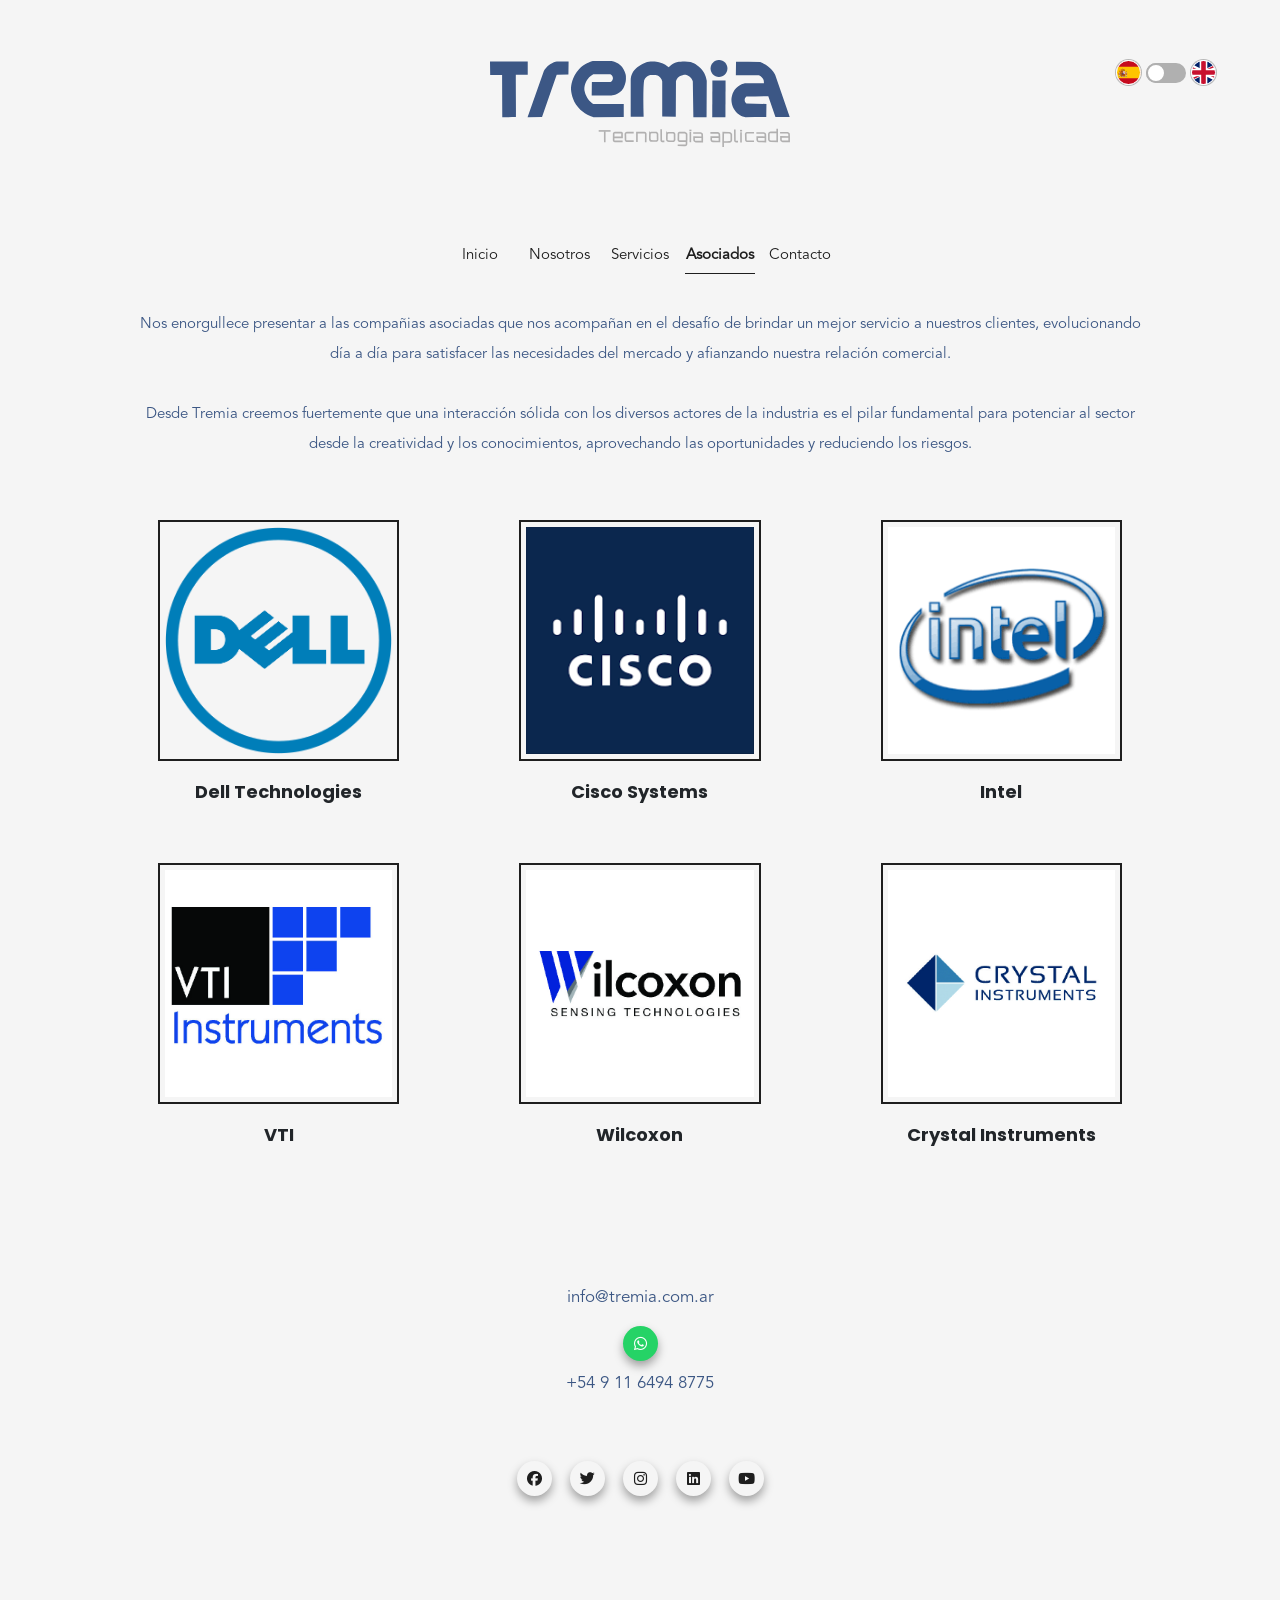
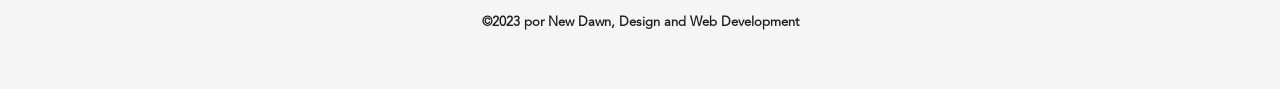
==== commit c6fe60fa: "including SEO" ====
--- a/html/asociados.html
+++ b/html/asociados.html
@@ -4,11 +4,13 @@
     <meta charset="UTF-8">
     <meta name="viewport" content="width=device-width, initial-scale=1.0">
     <link href="https://cdn.jsdelivr.net/npm/bootstrap@5.3.2/dist/css/bootstrap.min.css" rel="stylesheet" integrity="sha384-T3c6CoIi6uLrA9TneNEoa7RxnatzjcDSCmG1MXxSR1GAsXEV/Dwwykc2MPK8M2HN" crossorigin="anonymous">
-    <!--<link rel="stylesheet" href="./../css/estilos.css">-->
     <link rel="stylesheet" href="./../css/main.css">
     <link href="https://fonts.googleapis.com/css2?family=Poppins:wght@200&display=swap" rel="stylesheet">
     <link rel="stylesheet" href="https://cdnjs.cloudflare.com/ajax/libs/font-awesome/6.4.2/css/all.min.css">
-    <title>Document</title>
+    <title>Tremia | Asociados</title>
+    <link rel="icon" type="image/x-icon" href="./../assets/images/logo.svg">
+    <meta name="description" content="Nuestros socios estratégicos nos permiten ofrecer servicios que respeten los estandares de la industria.">
+    <meta name="keywords" content="calidad, socios, estandar">
 </head>
 <body>
     <header>
@@ -46,9 +48,11 @@
             <i class="en"></i>
         </div>
     </header>
+    <!--Inicio Main Asociados-->
     <main class="partner-main">
         <section class="partner-container">
             <p class="partner-container__intro">Nos enorgullece presentar a las compañias asociadas que nos acompañan en el desafío de brindar un mejor servicio a nuestros clientes, evolucionando día a día para satisfacer las necesidades del mercado y afianzando nuestra relación comercial. <br> <br>Desde Tremia creemos fuertemente que una interacción sólida con los diversos actores de la industria es el pilar fundamental para potenciar al sector desde la creatividad y los conocimientos, aprovechando las oportunidades y reduciendo los riesgos. </p>
+            <!--Inicio Card de Asociado-->
             <section class="partner-card">
                 <article class="partner-card__item item1">
                     <img class="partner-card__image" src="./../assets/images/dell.png" alt="Logo de la compañia Dell Technologies">
--- a/css/main.css
+++ b/css/main.css
@@ -0,0 +1,1244 @@
+@charset "UTF-8";
+* {
+  box-sizing: border-box;
+  margin: 0;
+  padding: 0;
+  text-decoration: none;
+  list-style: none;
+}
+
+html {
+  font-size: 62.5%;
+}
+
+.home-main .location h2, .home-main .project h2, .home-main .service h2 {
+  font-family: "Poppins", sans-serif;
+  font-size: 2rem;
+  font-weight: bold;
+  letter-spacing: 0.3rem;
+  color: #3c5784;
+  text-align: center;
+  padding: 0.25em;
+  margin-bottom: 0px;
+}
+
+@font-face {
+  font-family: avenir;
+  src: url(./../assets/fonts/avenir_ff/AvenirLTStd-Book.otf);
+}
+body {
+  display: flex;
+  flex-direction: column;
+  align-items: normal;
+  justify-content: flex-start;
+  gap: 40px;
+  background-color: #f5f5f5;
+}
+
+/*Inicio Header*/
+header {
+  width: 90vw;
+  height: 30vh;
+  margin: 0 auto;
+  display: grid;
+  grid-template-columns: 2fr 1fr;
+  grid-template-rows: 1fr 2fr 4fr;
+  grid-template-areas: ". ." ". toogle" "logo logo";
+  /*Inicio Nav*/
+  /*Inicio Toogle*/
+}
+@media screen and (min-width: 768px) {
+  header {
+    display: grid;
+    grid-template-columns: 1fr 3fr 1fr;
+    grid-template-rows: 2fr 5fr 2fr;
+    grid-template-areas: ". . ." ". logo toogle" ". navbar .";
+  }
+}
+header h1 {
+  display: none;
+}
+header a {
+  grid-area: logo;
+  place-self: start center;
+  display: flex;
+  flex-direction: row;
+  align-items: center;
+  justify-content: center;
+  gap: 0px;
+}
+header a img {
+  width: 80%;
+}
+@media screen and (min-width: 768px) {
+  header a img {
+    width: 90%;
+  }
+}
+@media screen and (min-width: 1024px) {
+  header a img {
+    width: 100%;
+  }
+}
+@media screen and (min-width: 768px) {
+  header nav {
+    display: grid;
+    grid-area: navbar;
+  }
+}
+header nav .nav-btsp {
+  display: flex;
+  place-self: end center;
+  margin-bottom: 0;
+  padding: 0;
+}
+@media screen and (max-width: 767px) {
+  header nav .nav-btsp {
+    display: none;
+  }
+}
+header nav .nav-btsp .nav-item-btsp {
+  width: 70px;
+  height: 30px;
+}
+header nav .nav-btsp .nav-item-btsp .nav-link-btsp {
+  font-family: avenir;
+  font-size: 1.5rem;
+  text-align: center;
+  color: #1e1e1e;
+}
+header nav .nav-btsp .nav-item-btsp .nav-link-btsp:hover {
+  color: #3c5784;
+  font-weight: 700;
+}
+header nav .mobile-navbar {
+  width: 100vw;
+  position: fixed;
+  z-index: 2;
+  left: 0;
+  bottom: 0;
+  margin: 0;
+  display: flex;
+  flex-direction: row;
+  align-items: center;
+  justify-content: space-between;
+  gap: 0px;
+  padding: 0.8em;
+  background-color: #3c5784;
+  border-radius: 0.5em 0.5em 0px 0px;
+}
+@media screen and (min-width: 768px) {
+  header nav .mobile-navbar {
+    display: none;
+  }
+}
+header nav .mobile-navbar li {
+  width: 40px;
+  height: 30px;
+  display: flex;
+  gap: 10px;
+}
+header nav .mobile-navbar li a {
+  display: flex;
+  flex-direction: row;
+  align-items: center;
+  justify-content: center;
+  gap: 0px;
+  width: 100%;
+  height: 100%;
+  font-family: avenir;
+  font-size: 2rem;
+  color: #f5f5f5;
+  text-decoration: none;
+}
+header nav .mobile-navbar li a:hover {
+  color: #b0b0b0;
+}
+header .toogle {
+  display: flex;
+  flex-direction: row;
+  align-items: center;
+  justify-content: center;
+  gap: 2.5px;
+  grid-area: toogle;
+  place-self: start end;
+}
+@media screen and (min-width: 768px) {
+  header .toogle {
+    grid-area: toogle;
+    gap: 5px;
+  }
+}
+header .toogle i {
+  width: 17.5px;
+  height: 17.5px;
+  border-radius: 100%;
+  border: 1px solid #fff;
+  background-size: cover;
+  background-position: center;
+  background-repeat: no-repeat;
+  box-shadow: 0px 0px 0px 1px rgba(0, 0, 0, 0.25);
+}
+@media screen and (min-width: 768px) {
+  header .toogle i {
+    width: 25px;
+    height: 25px;
+  }
+}
+header .toogle .es {
+  background-image: url(./../assets/icons/flagespaña.svg);
+}
+header .toogle .en {
+  background-image: url(./../assets/icons/flaguk.svg);
+}
+header .toogle .switch {
+  position: relative;
+  width: 25px;
+  height: 12.5px;
+}
+@media screen and (min-width: 768px) {
+  header .toogle .switch {
+    width: 40px;
+    height: 20px;
+  }
+}
+header .toogle .switch:before {
+  content: "";
+  position: absolute;
+  width: 25px;
+  height: 12.5px;
+  background-color: #b0b0b0;
+  border-radius: 25px;
+}
+@media screen and (min-width: 768px) {
+  header .toogle .switch:before {
+    width: 40px;
+    height: 20px;
+    border-radius: 40px;
+  }
+}
+header .toogle .switch:after {
+  content: "";
+  position: absolute;
+  width: 12.5px;
+  height: 12.5px;
+  background-color: #ffffff;
+  border-radius: 25px;
+  border: 2px solid #b0b0b0;
+  box-sizing: border-box;
+  transition: 0.25s;
+}
+@media screen and (min-width: 768px) {
+  header .toogle .switch:after {
+    width: 20px;
+    height: 20px;
+    border-radius: 20px;
+  }
+}
+header .toogle .switch:checked:after {
+  left: 12.5px;
+  border: 2px solid #b0b0b0;
+}
+@media screen and (min-width: 768px) {
+  header .toogle .switch:checked:after {
+    left: 20px;
+  }
+}
+header .toogle .switch:checked:before {
+  background-color: #b0b0b0;
+}
+
+.home-main {
+  display: flex;
+  flex-direction: column;
+  align-items: none;
+  justify-content: none;
+  gap: 150px;
+}
+.home-main .carousel {
+  height: 67.5vh;
+}
+.home-main .carousel .carousel-container {
+  height: 100%;
+}
+.home-main .carousel .carousel-container .carousel-item-container {
+  height: 100%;
+}
+.home-main .carousel .carousel-container .carousel-item-container .carousel-img {
+  height: 100%;
+}
+.home-main .carousel .carousel-button {
+  opacity: 1;
+}
+.home-main .carousel .carousel-button .carousel-button-icon {
+  width: 25px;
+  height: 25px;
+}
+@media screen and (min-width: 768px) {
+  .home-main .carousel .carousel-button .carousel-button-icon {
+    width: 30px;
+    height: 30px;
+  }
+}
+.home-main .service {
+  width: 90vw;
+  display: grid;
+  margin: 0 auto;
+  gap: 50px;
+}
+@media screen and (min-width: 768px) {
+  .home-main .service h2 {
+    font-size: 2.5rem;
+  }
+}
+@media screen and (min-width: 1024px) {
+  .home-main .service h2 {
+    font-size: 3rem;
+  }
+}
+.home-main .service .service-container {
+  display: grid;
+  grid-auto-rows: 36rem;
+  grid-template-columns: repeat(auto-fit, 26rem);
+  place-content: center;
+  gap: 50px;
+}
+.home-main .service .service-container article {
+  display: flex;
+  cursor: pointer;
+  position: relative;
+  width: 260px;
+  height: 360px;
+  border-radius: 16px;
+  background-size: cover;
+  background-repeat: no-repeat;
+  transition: all 0.2s ease-in-out;
+  /*mask-image: linear-gradient(0deg, rgba(205,205,205,1) 20%, rgba(230,230,230,1) 45%, rgba(255,255,255,0.01) 100%);
+  -webkit-mask-image: linear-gradient(0deg, rgba(205,205,205,1) 20%, rgba(230,230,230,1) 45%, rgba(255,255,255,0.01) 100%);*/
+}
+.home-main .service .service-container article:hover {
+  transform: scale(1.05);
+  box-shadow: 8px 10px 20px -1px rgba(0, 0, 0, 0.6);
+}
+.home-main .service .service-container article:hover .icon img {
+  filter: invert(99%) sepia(69%) saturate(1529%) hue-rotate(330deg) brightness(250%) contrast(89%);
+  width: 85px;
+  height: 85px;
+}
+.home-main .service .service-container article:hover .icon h3 {
+  color: #3c5784;
+  font-size: 1.8rem;
+}
+.home-main .service .service-container article .icon {
+  position: absolute;
+  top: 0px;
+  padding: 25px 15px 0px 15px;
+  width: 100%;
+  height: 100%;
+  display: flex;
+  flex-direction: column;
+  align-items: center;
+  justify-content: start;
+  gap: 16px;
+  border-radius: 16px;
+  background-image: linear-gradient(180deg, rgb(190, 190, 190) 20%, rgba(190, 190, 190, 0.85) 45%, rgba(190, 190, 190, 0.7) 55%, rgba(190, 190, 190, 0.6) 65%, rgba(190, 190, 190, 0.5) 75%, rgba(190, 190, 190, 0.4) 85%, rgba(190, 190, 190, 0.3) 90%, rgba(190, 190, 190, 0.25) 95%, rgba(190, 190, 190, 0.15) 100%);
+}
+.home-main .service .service-container article .icon img {
+  width: 75px;
+  height: 75px;
+  background-size: cover;
+  background-position: center;
+  background-repeat: no-repeat;
+  filter: invert(34%) sepia(5%) saturate(4446%) hue-rotate(179deg) brightness(92%) contrast(93%);
+}
+.home-main .service .service-container article .icon h3 {
+  width: 80%;
+  font-family: avenir;
+  font-size: 1.7rem;
+  font-weight: bold;
+  letter-spacing: 0.2rem;
+  color: #1e1e1e;
+  text-align: center;
+  margin-bottom: 0px;
+}
+.home-main .service .service-container .engineering {
+  background-image: url(./../assets/images/plano2.jpg);
+  background-position: -200px 50px;
+}
+.home-main .service .service-container .automation {
+  background-image: url(./../assets/images/automatizacion.jpg);
+  background-position: center;
+}
+.home-main .service .service-container .ethernet {
+  background-image: url(./../assets/images/ethernet.jpg);
+  background-position: -200px 75px;
+}
+.home-main .service .service-container .datacenter {
+  background-image: url(./../assets/images/datacenter.jpg);
+  background-position: -150px;
+}
+.home-main .service .service-container .hardware {
+  background-image: url(./../assets/images/hardware2.jpg);
+  background-position: -165px 50px;
+}
+.home-main .service .service-container .software {
+  background-image: url(./../assets/images/software2.jpg);
+  background-position: -225px 60px;
+}
+.home-main .project {
+  width: 90vw;
+  margin: 0 auto;
+  display: flex;
+  flex-direction: column;
+  align-items: center;
+  justify-content: none;
+  gap: 50px;
+}
+@media screen and (min-width: 768px) {
+  .home-main .project h2 {
+    font-size: 2.5rem;
+  }
+}
+@media screen and (min-width: 1024px) {
+  .home-main .project h2 {
+    font-size: 3rem;
+  }
+}
+.home-main .project .video-container {
+  width: 100%;
+  display: flex;
+  flex-direction: row;
+  align-items: center;
+  justify-content: center;
+  gap: 70px;
+  flex-wrap: wrap;
+  border-radius: 7px;
+}
+@media screen and (min-width: 768px) {
+  .home-main .project .video-container {
+    flex-wrap: nowrap;
+  }
+}
+.home-main .project .video-container article {
+  width: 100%;
+  height: 500px;
+  display: flex;
+  flex-direction: column;
+  align-items: center;
+  justify-content: start;
+  gap: 10px;
+  background-color: #1e1e1e;
+  border-radius: 20px;
+  overflow: hidden;
+}
+@media screen and (min-width: 768px) {
+  .home-main .project .video-container article {
+    height: 600px;
+    justify-content: start;
+  }
+}
+.home-main .project .video-container article .iframe-container {
+  position: relative;
+  width: 100%;
+  overflow: hidden;
+  padding-top: 56.25%; /* 16:9 Aspect Ratio (divide 9 by 16 = 0.5625) */
+}
+.home-main .project .video-container article .iframe-container iframe {
+  position: absolute;
+  width: 100%;
+  height: 100%;
+  top: 0;
+  left: 0;
+  bottom: 0;
+  right: 0;
+  border-radius: 20px 20px 0px 0px;
+}
+.home-main .project .video-container article p {
+  font-family: avenir;
+  font-size: 1.5rem;
+  line-height: 2.5rem;
+  padding: 0.8em;
+  color: #ffffff;
+  text-align: justify;
+  opacity: 0.8;
+  margin-bottom: 0px;
+  overflow-y: hidden;
+}
+.home-main .project .video-container article p:hover {
+  overflow-y: auto;
+}
+.home-main .project .video-container article p:hover::-webkit-scrollbar {
+  width: 6px;
+}
+@media screen and (min-width: 768px) {
+  .home-main .project .video-container article p:hover::-webkit-scrollbar {
+    width: 7.5px;
+  }
+}
+@media screen and (min-width: 1024px) {
+  .home-main .project .video-container article p:hover::-webkit-scrollbar {
+    width: 9px;
+  }
+}
+.home-main .project .video-container article p:hover::-webkit-scrollbar-track {
+  background: #1e1e1e;
+  border-radius: 100vw;
+  margin-block-start: 1em;
+  margin-block-end: 1em;
+}
+.home-main .project .video-container article p:hover::-webkit-scrollbar-thumb {
+  background: #ffba43;
+  border: 2px solid #1e1e1e;
+  border-radius: 100vw;
+}
+.home-main .location {
+  width: 100%;
+  display: flex;
+  flex-direction: column;
+  align-items: center;
+  justify-content: center;
+  gap: 50px;
+}
+@media screen and (min-width: 768px) {
+  .home-main .location h2 {
+    font-size: 2.5rem;
+  }
+}
+@media screen and (min-width: 1024px) {
+  .home-main .location h2 {
+    font-size: 3rem;
+  }
+}
+.home-main .location iframe {
+  width: 100%;
+}
+
+/*Inicio Main Nosotros*/
+.about-main {
+  display: flex;
+  flex-direction: column;
+  align-items: center;
+  justify-content: center;
+  gap: 0px;
+  background-color: #f5f5f5;
+}
+.about-main .about {
+  width: 80vw;
+  display: flex;
+  flex-direction: column;
+  align-items: center;
+  justify-content: center;
+  gap: 3em;
+  /*Inicio Cards de Contacto*/
+}
+.about-main .about h2 {
+  font-family: avenir;
+  font-size: 2rem;
+  letter-spacing: 0.1rem;
+  line-height: 3rem;
+  text-align: center;
+  color: #3c5784;
+  margin-bottom: 0px;
+}
+.about-main .about p {
+  font-family: avenir;
+  font-size: 1.5rem;
+  line-height: 3rem;
+  text-align: center;
+  color: #3c5784;
+  margin-bottom: 0px;
+}
+.about-main .about .about__card {
+  display: flex;
+  flex-direction: row;
+  align-items: center;
+  justify-content: center;
+  gap: 5em;
+  flex-wrap: wrap;
+  margin-top: 3em;
+}
+@media screen and (min-width: 1024px) {
+  .about-main .about .about__card {
+    gap: 10em;
+  }
+}
+.about-main .about .about__card .about-card__wrapper {
+  width: 28em;
+  height: 53em;
+  display: flex;
+  flex-direction: column;
+  flex-wrap: wrap;
+  border-radius: 2.5em;
+  background-color: #ffffff;
+  box-shadow: 0.7em 0.7em 0.3em 0em rgba(0, 0, 0, 0.4);
+}
+.about-main .about .about__card .about-card__wrapper .about-card__head {
+  display: flex;
+  flex-direction: column;
+  align-items: center;
+  justify-content: center;
+  gap: 0px;
+  padding: 2.5em 2em;
+  position: relative;
+}
+.about-main .about .about__card .about-card__wrapper .about-card__head .about-card__overlay {
+  position: absolute;
+  top: 0;
+  left: 0;
+  width: 100%;
+  height: 100%;
+  background-color: #019aa2;
+  border-radius: 2.5em 2.5em 0 2.5em;
+}
+.about-main .about .about__card .about-card__wrapper .about-card__head .about-card__overlay::before, .about-main .about .about__card .about-card__wrapper .about-card__head .about-card__overlay::after {
+  content: "";
+  position: absolute;
+  right: 0;
+  bottom: -40px;
+  width: 40px;
+  height: 40px;
+  background-color: #019aa2;
+}
+.about-main .about .about__card .about-card__wrapper .about-card__head .about-card__overlay::after {
+  border-radius: 0 2.5em 0 0;
+  background-color: #ffffff;
+}
+.about-main .about .about__card .about-card__wrapper .about-card__head .about-card__image {
+  position: relative;
+  height: 15em;
+  width: 15em;
+  border-radius: 50%;
+  background: #ffffff;
+  padding: 0.3em;
+}
+.about-main .about .about__card .about-card__wrapper .about-card__head .about-card__image img {
+  width: 100%;
+  height: 100%;
+  object-fit: cover;
+  object-position: 50% 5%;
+  border-radius: 50%;
+  border: 0.4em solid #019aa2;
+}
+.about-main .about .about__card .about-card__wrapper .about-card__body {
+  display: flex;
+  flex-direction: column;
+  align-items: center;
+  justify-content: center;
+  gap: 2em;
+  padding: 2.5em 2em;
+}
+.about-main .about .about__card .about-card__wrapper .about-card__body .about-card__name {
+  font-family: avenir;
+  font-size: 2rem;
+  font-weight: 500;
+  color: #1e1e1e;
+  margin-bottom: 0;
+}
+.about-main .about .about__card .about-card__wrapper .about-card__body .about-card__position {
+  font-family: avenir;
+  font-size: 2rem;
+  font-weight: bold;
+  color: #1e1e1e;
+  margin-bottom: 0;
+}
+.about-main .about .about__card .about-card__wrapper .about-card__body .about-card__description {
+  width: 100%;
+  font-family: avenir;
+  font-size: 1.5rem;
+  font-weight: 500;
+  color: #707070;
+  text-align: center;
+  line-height: 3rem;
+  padding: 0.1em;
+  border-bottom: 0.2em solid #c7c7c7;
+  border-top: 0.2em solid #c7c7c7;
+}
+
+/*Inicio Main Servicios*/
+.service-main {
+  width: 100%;
+}
+.service-main .service-card {
+  width: 100%;
+  height: auto;
+  display: flex;
+  flex-direction: column;
+  align-items: none;
+  justify-content: none;
+  gap: 4em;
+  /*Inicio Artículo por Servicio*/
+}
+@media screen and (min-width: 1024px) {
+  .service-main .service-card {
+    gap: 0em;
+  }
+}
+.service-main .service-card .service-card__article {
+  display: flex;
+  flex-direction: column;
+  align-items: none;
+  justify-content: none;
+  gap: 1.5em;
+}
+@media screen and (min-width: 1024px) {
+  .service-main .service-card .service-card__article {
+    height: 380px;
+    flex-direction: row;
+  }
+}
+@media screen and (min-width: 1024px) {
+  .service-main .service-card .service-card__article:nth-child(even) {
+    flex-direction: row-reverse;
+    animation-name: fadeinleft;
+    animation-duration: 3s;
+    animation-delay: 0s;
+  }
+}
+@keyframes fadeinleft {
+  from {
+    opacity: 0;
+    transform: translateX(100%);
+  }
+  to {
+    opacity: 1;
+  }
+}
+@media screen and (min-width: 1024px) {
+  .service-main .service-card .service-card__article:nth-child(odd) {
+    animation-name: fadeinright;
+    animation-duration: 3s;
+    animation-delay: 0s;
+  }
+}
+@keyframes fadeinright {
+  from {
+    opacity: 0;
+    transform: translateX(-100%);
+  }
+  to {
+    opacity: 1;
+  }
+}
+.service-main .service-card .service-card__article .service-card__image {
+  width: 100%;
+  height: 300px;
+  display: flex;
+  flex-direction: row;
+  align-items: start;
+  justify-content: center;
+  gap: 4em;
+  background-size: cover;
+  background-position: center;
+  background-repeat: no-repeat;
+}
+@media screen and (min-width: 1024px) {
+  .service-main .service-card .service-card__article .service-card__image {
+    height: 100%;
+  }
+}
+.service-main .service-card .service-card__article .service-card__image.engineering {
+  background-image: url(./../assets/images/plano2.jpg);
+}
+.service-main .service-card .service-card__article .service-card__image.automation {
+  background-image: url(./../assets/images/automatizacion.jpg);
+}
+.service-main .service-card .service-card__article .service-card__image.ethernet {
+  background-image: url(./../assets/images/ethernet.jpg);
+}
+.service-main .service-card .service-card__article .service-card__image.datacenter {
+  background-image: url(./../assets/images/datacenter.jpg);
+}
+.service-main .service-card .service-card__article .service-card__image.hardware {
+  background-image: url(./../assets/images/hardware2.jpg);
+}
+.service-main .service-card .service-card__article .service-card__image.software {
+  background-image: url(./../assets/images/software2.jpg);
+}
+.service-main .service-card .service-card__article .service-card__image h2 {
+  width: 100%;
+  font-family: "Poppins", sans-serif;
+  font-size: 1.5rem;
+  letter-spacing: 0.15rem;
+  padding: 0.3em;
+  text-align: center;
+  background-color: rgba(1, 1, 1, 0.5);
+  color: #fff;
+}
+@media screen and (min-width: 768px) {
+  .service-main .service-card .service-card__article .service-card__image h2 {
+    font-size: 1.75rem;
+  }
+}
+.service-main .service-card .service-card__article .service-card__body {
+  width: 100%;
+  display: flex;
+  flex-direction: column;
+  align-items: center;
+  justify-content: space-between;
+  gap: 2em;
+  padding: 1em 1em;
+}
+@media screen and (min-width: 1024px) {
+  .service-main .service-card .service-card__article .service-card__body {
+    width: 45%;
+    justify-content: center;
+  }
+}
+.service-main .service-card .service-card__article .service-card__body p {
+  font-family: avenir;
+  font-size: 1.3rem;
+  letter-spacing: 0.15rem;
+  line-height: 1.8rem;
+  text-align: center;
+}
+@media screen and (min-width: 768px) {
+  .service-main .service-card .service-card__article .service-card__body p {
+    font-size: 1.5rem;
+  }
+}
+.service-main .service-card .service-card__article .service-card__body ul {
+  width: 100%;
+  display: grid;
+  grid-template-columns: 1fr 1fr;
+  gap: 4px;
+  margin-bottom: 0;
+  padding-left: 0;
+}
+@media screen and (min-width: 768px) {
+  .service-main .service-card .service-card__article .service-card__body ul {
+    grid-template-columns: repeat(3, 1fr);
+  }
+}
+.service-main .service-card .service-card__article .service-card__body ul li {
+  display: flex;
+  flex-direction: row;
+  align-items: center;
+  justify-content: center;
+  gap: 0px;
+  display: flex;
+  justify-content: center;
+  align-items: center;
+  font-family: avenir;
+  font-size: 1.5rem;
+  background-color: #b0b0b0;
+  color: #ffffff;
+  border-radius: 0.5em;
+  padding: 0.55em;
+  text-align: center;
+}
+
+/*Inicio Main Asociados*/
+.partner-main {
+  display: flex;
+  flex-direction: column;
+  align-items: center;
+  justify-content: center;
+  gap: 0px;
+}
+.partner-main .partner-container {
+  width: 80vw;
+  height: auto;
+  display: flex;
+  flex-direction: column;
+  align-items: center;
+  justify-content: center;
+  gap: 6em;
+  /*Inicio Card Asociado*/
+}
+.partner-main .partner-container p {
+  font-family: avenir;
+  font-size: 1.5rem;
+  line-height: 3rem;
+  color: #3c5784;
+  text-align: center;
+  margin-bottom: 0px;
+  /*@include desktop {
+      font-size: 1.7rem;
+  }*/
+}
+.partner-main .partner-container .partner-card {
+  width: 100%;
+  height: 100%;
+  display: flex;
+  flex-direction: column;
+  align-items: center;
+  justify-content: center;
+  gap: 6em;
+}
+@media screen and (min-width: 768px) {
+  .partner-main .partner-container .partner-card {
+    display: grid;
+    grid-template-columns: 1fr 1fr;
+    place-items: center;
+  }
+}
+@media screen and (min-width: 1024px) {
+  .partner-main .partner-container .partner-card {
+    grid-template-columns: repeat(3, 1fr);
+  }
+}
+.partner-main .partner-container .partner-card .partner-card__item {
+  width: 70%;
+  display: flex;
+  flex-direction: column;
+  align-items: none;
+  justify-content: none;
+  gap: 2em;
+}
+@media screen and (min-width: 1024px) {
+  .partner-main .partner-container .partner-card .partner-card__item {
+    width: 80%;
+  }
+}
+.partner-main .partner-container .partner-card .partner-card__item .partner-card__image {
+  width: 100%;
+  border: 0.2em solid #1e1e1e;
+  padding: 0.5em;
+}
+.partner-main .partner-container .partner-card .partner-card__item .partner-card__name {
+  font-family: "Poppins", sans-serif;
+  font-size: 1.8rem;
+  font-weight: bold;
+  text-align: center;
+  margin-bottom: 0px;
+}
+
+/*Inicio Formulario*/
+.form-container {
+  width: 90vw;
+  display: flex;
+  flex-direction: column;
+  align-items: center;
+  justify-content: none;
+  gap: 0px;
+  margin: 0 auto;
+  background-color: #343434;
+  color: #ffffff;
+}
+.form-container h2 {
+  display: flex;
+  align-self: flex-start;
+  font-family: "Poppins", sans-serif;
+  font-size: 1.7rem;
+  font-weight: bold;
+  letter-spacing: 0.066667em;
+  padding: 0.5em 0.666667em;
+  margin-bottom: 0px;
+}
+.form-container .form-container__wrapper {
+  width: 100%;
+  display: flex;
+  flex-direction: column;
+  flex-wrap: wrap;
+  padding: 1.25em;
+  font-family: "Poppins", sans-serif;
+}
+@media screen and (min-width: 768px) {
+  .form-container .form-container__wrapper {
+    display: grid;
+    grid-template-columns: 1fr 0.5fr;
+  }
+}
+.form-container .form-container__wrapper .contact-form {
+  width: 100%;
+  display: flex;
+  flex-direction: column;
+  align-items: center;
+  justify-content: center;
+  gap: 1.5em;
+  font-size: 1.3rem;
+  font-weight: bold;
+  padding: 1em;
+  color: #00276c;
+  background-color: #b0b0b0;
+  box-shadow: 0 0 20px 0 rgba(255, 255, 255, 0.3);
+}
+.form-container .form-container__wrapper .contact-form .contact-form__form {
+  width: 100%;
+  display: flex;
+  flex-direction: column;
+  align-items: none;
+  justify-content: none;
+  gap: 2.5em;
+}
+@media screen and (min-width: 768px) {
+  .form-container .form-container__wrapper .contact-form .contact-form__form {
+    display: grid;
+    grid-template-columns: 1fr 1fr;
+    grid-template-areas: "name ." "country address" "mail phone" "affair ." "message message";
+  }
+}
+@media screen and (min-width: 768px) {
+  .form-container .form-container__wrapper .contact-form .contact-form__form .contact-form__fullname {
+    grid-area: name;
+  }
+}
+@media screen and (min-width: 768px) {
+  .form-container .form-container__wrapper .contact-form .contact-form__form .contact-form__address {
+    grid-area: address;
+  }
+}
+@media screen and (min-width: 768px) {
+  .form-container .form-container__wrapper .contact-form .contact-form__form .contact-form__country {
+    grid-area: country;
+  }
+}
+@media screen and (min-width: 768px) {
+  .form-container .form-container__wrapper .contact-form .contact-form__form .contact-form__email {
+    grid-area: mail;
+  }
+}
+@media screen and (min-width: 768px) {
+  .form-container .form-container__wrapper .contact-form .contact-form__form .contact-form__phone {
+    grid-area: phone;
+  }
+}
+@media screen and (min-width: 768px) {
+  .form-container .form-container__wrapper .contact-form .contact-form__form .contact-form__affair {
+    grid-area: affair;
+  }
+}
+@media screen and (min-width: 768px) {
+  .form-container .form-container__wrapper .contact-form .contact-form__form .contact-form__message {
+    grid-area: message;
+  }
+}
+.form-container .form-container__wrapper .contact-form .contact-form__form div {
+  width: 100%;
+  display: flex;
+  flex-direction: column;
+  justify-content: space-between;
+}
+.form-container .form-container__wrapper .contact-form .contact-form__form input,
+.form-container .form-container__wrapper .contact-form .contact-form__form select,
+.form-container .form-container__wrapper .contact-form .contact-form__form textarea {
+  border: none;
+  padding: 0.7em;
+  background: none;
+  outline: 0;
+  border-bottom: 1px solid #3c5784;
+  color: #ffffff;
+  font-family: avenir;
+  font-size: 1.4rem;
+  letter-spacing: 0.1rem;
+}
+.form-container .form-container__wrapper .contact-form .contact-form__form select option {
+  color: #222222;
+  font-size: 1.5rem;
+}
+.form-container .form-container__wrapper .contact-info {
+  width: 100%;
+  display: flex;
+  flex-direction: column;
+  gap: 2em;
+  background-color: #1e1e1e;
+  box-shadow: 0 0 2em 0 rgba(255, 255, 255, 0.3);
+  font-size: 1.3rem;
+  letter-spacing: 0.1rem;
+  padding: 1em 0.5em;
+}
+.form-container .form-container__wrapper .contact-info h4 {
+  font-size: 1.5rem;
+  font-weight: bold;
+  color: #ffffff;
+  margin-bottom: 0;
+}
+.form-container .form-container__wrapper .contact-info ul {
+  display: flex;
+  flex-direction: column;
+  justify-content: space-between;
+  gap: 0.8em;
+  font-size: 1.2rem;
+  color: #ffffff;
+  margin-bottom: 0;
+  padding-left: 0;
+}
+.form-container .form-container__wrapper .contact-info p {
+  color: #ffffff;
+  line-height: 2.5rem;
+  text-align: left;
+  margin-bottom: 0px;
+}
+
+/*Inicio Footer*/
+footer {
+  display: flex;
+  flex-direction: column;
+  align-items: center;
+  justify-content: center;
+  gap: 60px;
+  margin: 100px 0px;
+}
+@media screen and (min-width: 768px) {
+  footer {
+    margin-bottom: 50px;
+  }
+}
+footer .social-media-container {
+  max-width: 320px;
+  width: auto;
+  display: flex;
+  flex-direction: column;
+  gap: 15px;
+}
+footer .social-media-container a, footer .social-media-container p {
+  font-family: avenir;
+  font-size: 1.4rem;
+  color: #3c5784;
+  text-align: center;
+  text-decoration: none;
+  margin-bottom: 0px;
+}
+@media screen and (min-width: 768px) {
+  footer .social-media-container a, footer .social-media-container p {
+    font-size: 1.7rem;
+  }
+}
+footer .social-media-container .social-media-icons {
+  display: flex;
+  flex-direction: row;
+  align-items: center;
+  justify-content: space-between;
+  gap: 18px;
+  margin: 50px 0px;
+}
+footer .social-media-container .social-media-icons a {
+  width: 25px;
+  height: 25px;
+  display: flex;
+  flex-direction: row;
+  align-items: center;
+  justify-content: center;
+  gap: 0px;
+  text-decoration: none;
+}
+@media screen and (min-width: 768px) {
+  footer .social-media-container .social-media-icons a {
+    width: 35px;
+    height: 35px;
+  }
+}
+footer .social-media-container .social-media-icons a i {
+  display: flex;
+  flex-direction: row;
+  align-items: center;
+  justify-content: center;
+  gap: 0px;
+  font-size: 1.3rem;
+  color: #1e1e1e;
+  border-radius: 50%;
+  padding: 15px;
+  box-shadow: 0px 5px 10px rgba(0, 0, 0, 0.35);
+  transition: all 0.3s ease;
+}
+@media screen and (min-width: 768px) {
+  footer .social-media-container .social-media-icons a i {
+    font-size: 1.5rem;
+  }
+}
+footer .social-media-container .social-media-icons a .fa-brands {
+  width: 100%;
+  height: 100%;
+}
+footer .social-media-container .social-media-icons a .fa-facebook:hover {
+  background-color: #3b5998;
+  box-shadow: 0 0 15px #3b5998, 0 0 45px #3b5998, 0 0 75px #3b5998, 0 0 115px #3b5998;
+  color: #ffffff;
+  transform: scale(1.2);
+}
+footer .social-media-container .social-media-icons a .fa-twitter:hover {
+  background-color: #00acee;
+  box-shadow: 0 0 15px #00acee, 0 0 45px #00acee, 0 0 75px #00acee, 0 0 115px #00acee;
+  color: #ffffff;
+  transform: scale(1.2);
+}
+footer .social-media-container .social-media-icons a .fa-instagram:hover {
+  background: linear-gradient(45deg, rgba(254, 218, 117, 0.8) 0%, rgba(250, 126, 30, 0.8) 25%, rgba(214, 41, 118, 0.8) 50%, rgba(150, 47, 191, 0.8) 75%, rgba(79, 91, 213, 0.8) 100%);
+  box-shadow: 0px 0 15px rgba(254, 218, 117, 0.8), 0px 0 45px rgba(250, 126, 30, 0.8), 0px 0 75px rgba(214, 41, 118, 0.8), 0px 0 115px rgba(150, 47, 191, 0.8);
+  color: #ffffff;
+  transform: scale(1.2);
+}
+footer .social-media-container .social-media-icons a .fa-linkedin:hover {
+  background-color: #0e76a8;
+  box-shadow: 0 0 15px #0e76a8, 0 0 45px #0e76a8, 0 0 75px #0e76a8, 0 0 115px #0e76a8;
+  color: #ffffff;
+  transform: scale(1.2);
+}
+footer .social-media-container .social-media-icons a .fa-youtube:hover {
+  background-color: #c4302b;
+  box-shadow: 0 0 15px #c4302b, 0 0 45px #c4302b, 0 0 75px #c4302b, 0 0 115px #c4302b;
+  color: #ffffff;
+  transform: scale(1.2);
+}
+footer .social-media-container .whatsapp-icon {
+  display: flex;
+  flex-direction: column;
+  align-items: center;
+  justify-content: center;
+  gap: 10px;
+}
+footer .social-media-container .whatsapp-icon a {
+  width: 25px;
+  height: 25px;
+  display: flex;
+  flex-direction: row;
+  align-items: center;
+  justify-content: center;
+  gap: 0px;
+  text-decoration: none;
+}
+@media screen and (min-width: 768px) {
+  footer .social-media-container .whatsapp-icon a {
+    width: 35px;
+    height: 35px;
+  }
+}
+footer .social-media-container .whatsapp-icon a i {
+  display: flex;
+  flex-direction: row;
+  align-items: center;
+  justify-content: center;
+  gap: 0px;
+  font-size: 1.3rem;
+  color: #1e1e1e;
+  border-radius: 50%;
+  padding: 15px;
+  box-shadow: 0px 5px 10px rgba(0, 0, 0, 0.35);
+  transition: all 0.3s ease;
+  color: #ffffff;
+  background-color: #25D366;
+}
+@media screen and (min-width: 768px) {
+  footer .social-media-container .whatsapp-icon a i {
+    font-size: 1.5rem;
+  }
+}
+footer .social-media-container .whatsapp-icon a .fa-brands {
+  width: 100%;
+  height: 100%;
+}
+footer .social-media-container .whatsapp-icon a .fa-whatsapp:hover {
+  background-color: #25D366;
+  box-shadow: 0 0 15px #25D366, 0 0 45px #25D366, 0 0 75px #25D366, 0 0 115px #25D366;
+  color: #ffffff;
+  transform: scale(1.2);
+}
+footer .copyright {
+  font-family: avenir;
+  font-size: 1.2rem;
+  color: #1e1e1e;
+  font-weight: bold;
+  padding: 0.5em 0em;
+}
+@media screen and (min-width: 768px) {
+  footer .copyright {
+    font-size: 1.3rem;
+  }
+}
+footer .copyright p {
+  margin-bottom: 0;
+}
+
+/*Fin Footer*/
+
+/*# sourceMappingURL=main.css.map */
